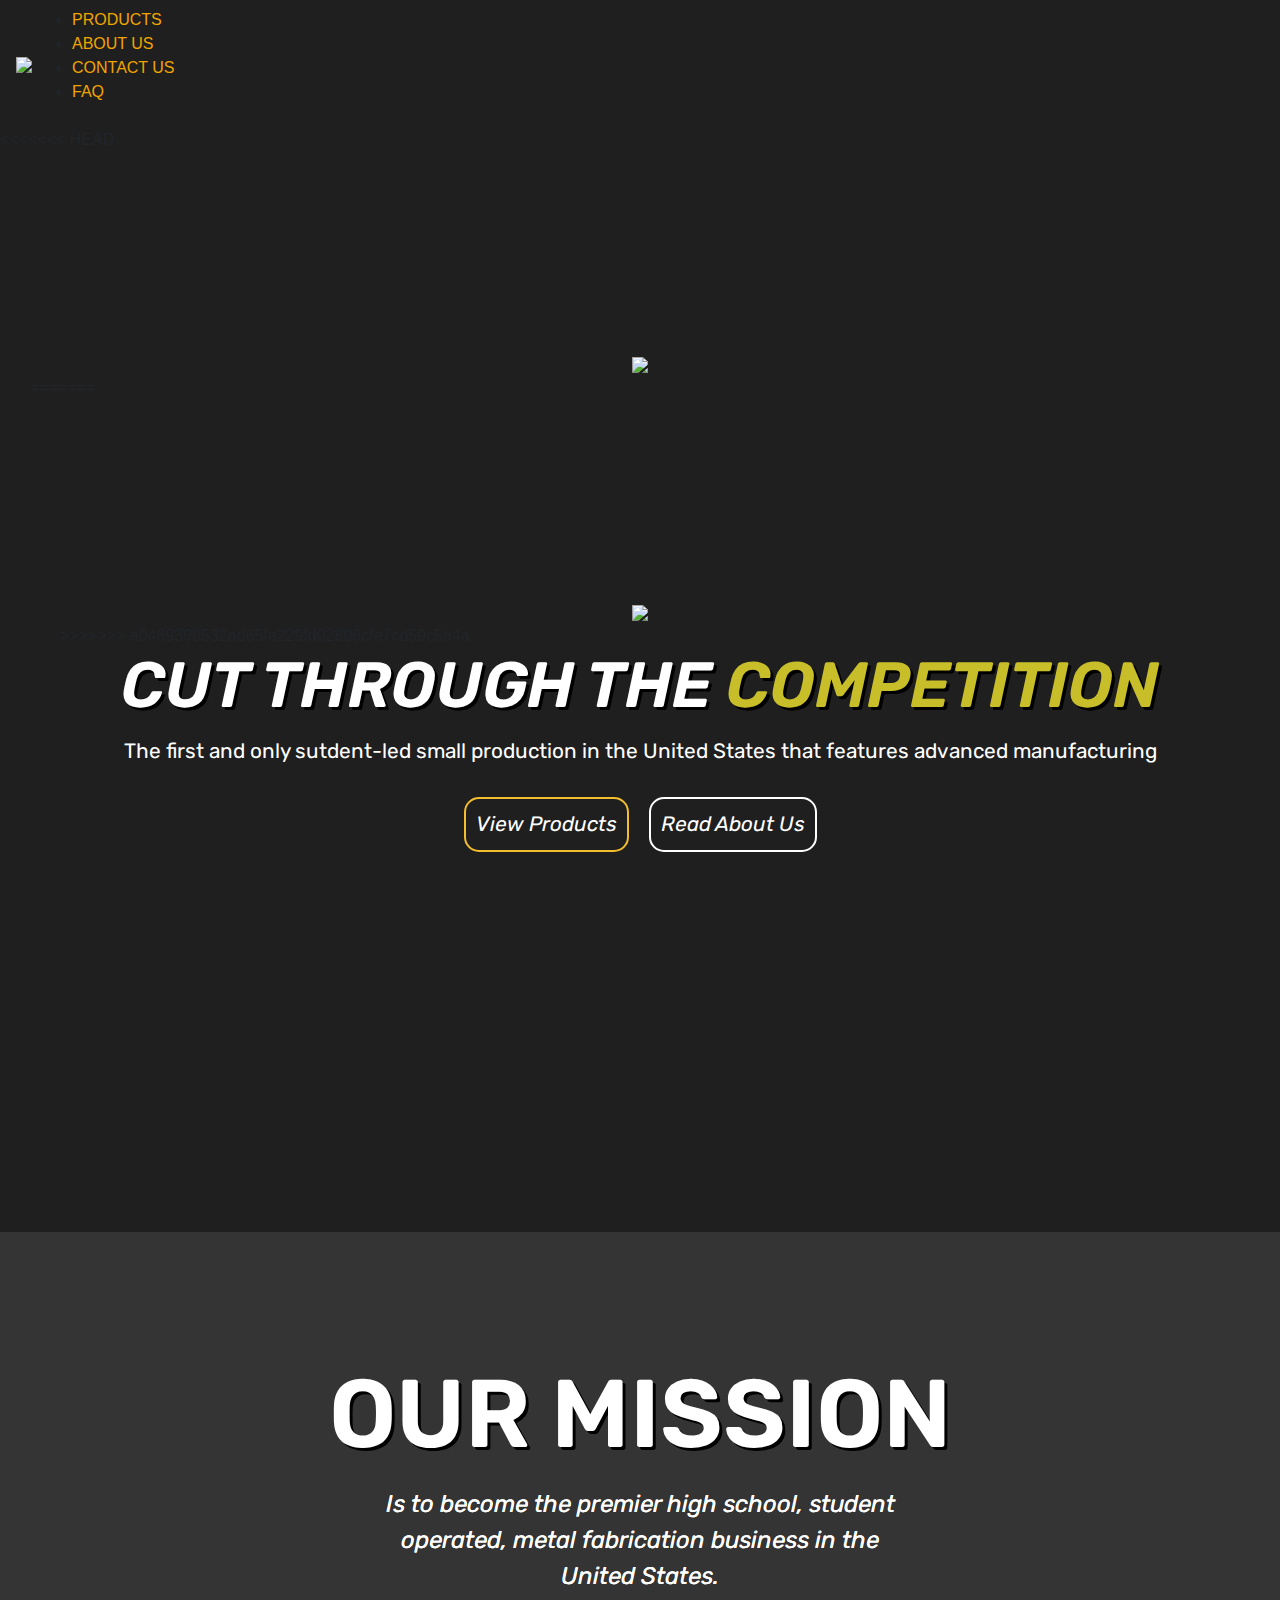
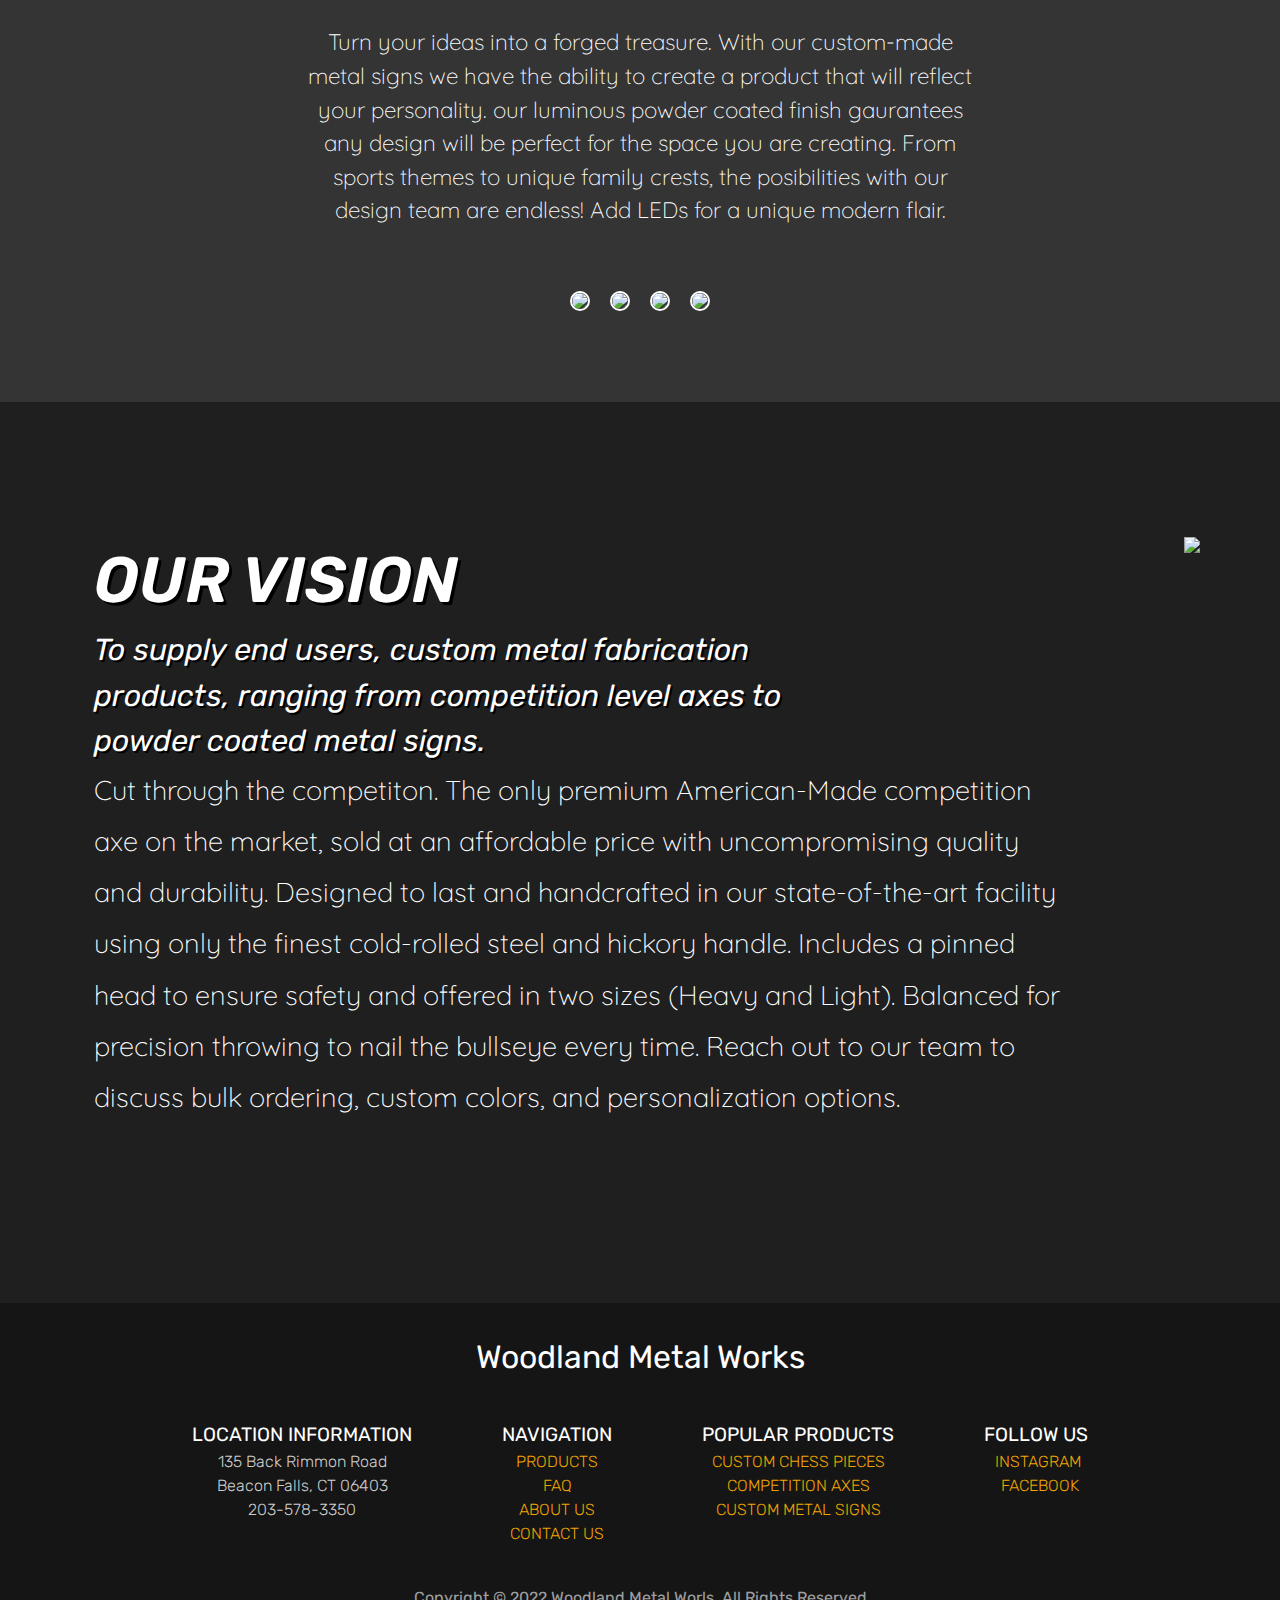
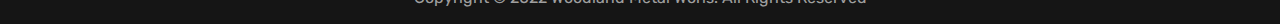
==== index.html @ 9b0fdd6d "test" ====
<!DOCTYPE html>
<html>
    
    <head>
    <meta charset="UTF-8">
    <meta name="viewport" content="width=device-width, initial-scale=1.0">
    <meta http-equiv="X-UA-Compatible" content="ie=edge">
    <title>Woodland Metal Works</title>
    
    <link href="//maxcdn.bootstrapcdn.com/bootstrap/4.1.1/css/bootstrap.min.css" rel="stylesheet" id="bootstrap-css">
    <script src="//maxcdn.bootstrapcdn.com/bootstrap/4.1.1/js/bootstrap.min.js"></script>
    <script src="//cdnjs.cloudflare.com/ajax/libs/jquery/3.2.1/jquery.min.js"></script>

    <script src="https://kit.fontawesome.com/5cb8bcd9f4.js" crossorigin="anonymous"></script>

    <link rel="stylesheet" href="style.css" type="text/css" />
    <link rel="stylesheet" href="nav.css" type="text/css" />

    <style>
<<<<<<< HEAD
.img1 {
    display: block;
    width: 700px;
}

=======
    
    .img-style2 {
        width: 600px;
    }
>>>>>>> a0489390532ad65fe229fd02806cfe7cd59c5a4a
@media (max-width: 800px) {

.pad-left {
    padding-left: 0;
    padding-bottom: 50px;
}

.footer-flex {
    display: flex; 
    flex-direction: column; 
    font-family: 'Rubik', sans-serif; 
    justify-content: center; 
    padding-bottom: 40px;
    text-align: center; 

}

.image-gallery {
    display: none;
}

.d1 {
    font-family: 'Quicksand', sans-serif; 
    font-size: 1.2rem; 
    color: white; 
    text-align: center; 
    font-weight: 300;
    width: 100%;
}

.d1-padding {
border-radius: 20px; 
color: white; 
padding: 0; 
width: 80%; 
margin-left: auto; 
margin-right: auto;
}

.title1 {
    font-size: 4rem;
}

.title2 {
    font-size: 1.5rem;
    padding: 0 0 20px 0;
}

.title1-2 {
    font-size: 4rem;
}

.d2-padding {
    display: flex; 
    flex-direction: column; 
    justify-content: center; 
    padding: 120px 0 120px 0;
}

.title1-2 {
padding: 0; 
font-size: 4rem;
font-weight: bold;
font-family: 'Rubik', sans-serif;
font-weight: 600;
text-shadow: 2.5px 2.5px 0 black;
text-align: center;
color: #FFF; 
}
.title2-2 {
text-align: center;
font-family: 'Rubik', sans-serif; 
text-shadow: 0px 0px 0px;
width: 100%;
padding: 0;
padding: 0 0 20px 0;
font-size: 2rem;
}
.desc1 {
padding: 0 20px 0 20px; 
line-height: 3.2rem; 
text-align: center; 
font-family: 'Quicksand', sans-serif; 
color: white; 
font-size: 1.7rem;
font-weight: 200;
display: block;
}

.desc1-2 {
font-family: 'Quicksand', sans-serif; 
font-size: 1.2rem; 
color: white; 
text-align: center; 
font-weight: 300;
width: 100%;
line-height: 2rem; 
padding: 0 0px 20px 0;
}

.img-style {
width: 350px;
display: block;
}

.h1 {
line-height: 55px;
 font-size: 3.2rem;
 color: white;
 font-family: 'Rubik', sans-serif;
 text-align: center;
  font-weight: 600;
  text-shadow: 3px 3px 0 #000;
}
}

@media (max-width: 800px) {
  .flex-row {
flex-direction: column;
padding: 0;
}

@media (max-width: 800px) {
     .flex-img {
         width: 500px;
     }
     
     .img-style {
    align-self: center;
    margin-left: auto;
    margin-right: auto;
}

.desc1 {
    padding: 0 20px 0 20px; 
    line-height: 3.2rem; 
    text-align: center; 
    font-family: 'Quicksand', sans-serif; 
    color: white; 
    font-size: 1.3rem;
    font-weight: 200;
    display: block;
    line-height: 35px;
}

    .img1 {
        width: 500px;
    }
 }
}
    </style>
    </head>

    <body>
       
        
        <!------------------------------------- SECTION #1 (HEADER)  ------------------------------------->  

            <!--
            <img src="images\testBackground2.png" style="width: 100%;">
            <div style="position: absolute; top: 50%; left: 50%; transform: translate(-50%, -50%); color: white; font-size: 4rem;"> 
                <img src="images\Main Logo(4).png" width="650"> 
            </div>
            <div style="position: absolute; transform: translate(50%, -770%); ;"> 
                <span style="font-size: 1.3rem; font-family: 'Quicksand', sans-serif; color: white; font-weight: bold; text-shadow: 2px 2px 0 #000;"> The first and only sutdent-led small production in the United States that features advanced manufacturing</span>
                </div>
            </div>
            -->
            
        <!---------------------------------------- NAVIGATION ---------------------------------------->
            <div style="background-image: url(images/fourImages.png);">
                <nav class="navbar" style="background-color: rgba(0, 0, 0, 0); justify-content: flex-start; align-items: center;">
                    <!-- Logo -->
                    <div class="logo"><a href="index.html"><img src="images/Main Logo(4).png" style="width: 270px;"></a></div>
                    <!-- Hamburger Toggle -->
                    <a href="#" class="toggle-button">
                        <span class="bar"></span>
                        <span class="bar"></span>
                        <span class="bar"></span>
                    </a>
                    <!-- Page Navigation Links -->
                    <div class="navbar-links">
                        <ul>
                            <li><a href="products.html">PRODUCTS</a></li>
                            <li><a href="aboutus.html">ABOUT US</a></li>
                            <li><a href="contactus.html">CONTACT US</a></li>
                            <li><a href="faq.html">FAQ</a></li>
                        </ul>
                    </div>
                </nav>
                <script type="text/javascript" src="javascript.js"></script>

<<<<<<< HEAD
                <div style="padding:200px 30px 180px 30px;">   
                    <center><img class="img1" src="images/Main Logo(4).png" style="margin-left: auto; margin-right: auto;"> </center>    
=======
                <div style="padding:200px 30px 200px 30px;">   
                    <center><img src="images/Main Logo(4).png" class="img-style2"> </center>    
>>>>>>> a0489390532ad65fe229fd02806cfe7cd59c5a4a
                    <div class="h1">
                            <i>CUT THROUGH THE  <span style="color: #C8BE2A;">COMPETITION</span> </i>
                            </div>
                            <div style="font-size: 1.3rem; color: white; font-family: 'Rubik', sans-serif; font-weight: 400; text-align: center; padding-top: 5px;">
                                The first and only sutdent-led small production in the United States that features advanced manufacturing

                                <div style="display: flex; flex-direction: row; justify-content: center; padding-top: 30px;">
                                    <div style="padding-right: 20px;">
                                        <a class="zoom" href="products.html">
                                        <button class="button zoom bright" style="border-color: rgba(242, 189, 47)">
                                            <i>View Products</i>
                                        </button>
                                    </a> 
                                    </div>
                                    <div><a class="zoom " href="aboutus.html">
                                        <button class="button zoom bright">
                                            <i>Read About Us</i>
                                        </button>
                                    </a>
                                    </div>
                                </div>
                            </div>
                    </div>
            </div>
        
    
    <!---------------------------------------- SECTION #2 ---------------------------------------->
    <div class="section" style="background-color: #343434; background-image: url('images/tools pattern.png'); padding-top: 80px; padding-bottom: 80px;">
        <div class="flex-row">
            <div class="d1-padding">
                    <div class="title1" style="padding: 0;"> OUR MISSION</div> 
                    <div class="title2" style="font-family: 'Rubik', sans-serif; text-shadow: 0px 0px 0px;">
                        <i> Is to become the premier high school, student operated, metal fabrication business in the United States.</i>
                    </div>
                    <div class="d1">
                    Turn your ideas into a forged treasure. With our custom-made metal signs we have the ability to create a product that will
                    reflect your personality. our luminous powder coated finish gaurantees any design will be perfect for the space you are
                    creating. From sports themes to unique family crests, the posibilities with our design team are endless! Add LEDs for a unique modern flair.
                    </div>
                </div>
            </div>

            <div class="image-gallery">
                <div style="padding: 10px;"><img src="images/homePage-bowling.png" class="image-gallery-style"></div>
                <div style="padding: 10px;"><img src="images/homePage-halfAxe.png" class="image-gallery-style"></div>
                <div style="padding: 10px;"><img src="images/homePage-bigChess.png" class="image-gallery-style"></div>
                <div style="padding: 10px;"><img src="images/homePage-smallChess.png" class="image-gallery-style"></div>
            </div>

    </div>
    <!---------------------------------------- SECTION #3 ---------------------------------------->
    <div class="section" style="background-color: #1F1F1F; background-image: url('images/welding pattern.png'); display: block;">
        <div class="d2-padding"> 
        
        <section>
            <div class="title1-2"> <i>OUR VISION</i></div>
            <div class="title2-2">
                <i> To supply end users, custom metal fabrication products, ranging from
                    competition level axes to powder coated metal signs.</i>
            </div>
            <div class="desc1-2" style="">
                Cut through the competiton. The only premium American-Made competition axe on the market, sold at an affordable price with uncompromising quality and durability.
                Designed to last and handcrafted in our state-of-the-art facility using only the finest cold-rolled steel and hickory handle.
                Includes a pinned head to ensure safety and offered in two sizes (Heavy and Light). Balanced for precision throwing to nail the bullseye every time.
                Reach out to our team to discuss bulk ordering, custom colors, and personalization options.
            </div>
        </section>
                <section style="padding-right: 50px;"><img  width="400" src="images/Welding 2.jpg" class="img-style"> </section>
            </div>
        </div>
    
 <!-------------------------------------------------------- FOOTER -------------------------------------------------------->
<footer style="background-color: rgba(11, 11, 11, 0.5); padding: 30px 30px 14px 30px; width: 100%; font-family: 'Rubik', sans-serif; color: white; font-size: 1.4rem;">
    
    <div class="footer-title"> Woodland Metal Works</div>

    <div class="footer-flex">
       <!-- SECTION -->
       <div class="pad-left">
        <div style="font-size: 1.2rem; color: rgba(255, 255, 255, 1); font-weight: 400;">
            LOCATION INFORMATION
        </div>
        <div style="font-size: 1rem; color: rgba(255, 255, 255, .8); font-weight: 200; text-align: center;">
            <div>135 Back Rimmon Road</a></div>
            <div>Beacon Falls, CT 06403</a></div> 
            <div>203-578-3350</a></div>
        </div>
    </div>
       
        <!-- SECTION -->
            <div class="pad-left">
                <div style="font-size: 1.2rem; color: rgba(255, 255, 255, 1); font-weight: 400;">
                    NAVIGATION
                </div>
                <div style="font-size: 1rem; color: rgba(255, 255, 255, .8); font-weight: 200; text-align: center;">
                    <div><a href="products.html">PRODUCTS</a></div>
                    <div><a href="faq.html">FAQ</a></div> 
                    <div><a href="aboutus.html">ABOUT US</a></div>
                    <div><a href="contactus.html">CONTACT US</a></div>
                </div>
            </div>

            <!-- SECTION -->
            <div class="pad-left">
                <div style="font-size: 1.2rem; color: rgba(255, 255, 255, 1); font-weight: 400;">
                    POPULAR PRODUCTS
                </div>
                <div style="font-size: 1rem; color: rgba(255, 255, 255, .8); font-weight: 200; text-align: center;">
                    <div><a href="products.html#container-chess">CUSTOM CHESS PIECES</a></div>
                    <div><a href="products.html#container-axe">COMPETITION AXES</a></div> 
                    <div><a href="products.html#container-metalSign">CUSTOM METAL SIGNS</a></div>
                </div>
            </div>

            <!-- SECTION -->
            <div style="padding-left: 90px; padding-right: 90px;">
                <div style="font-size: 1.2rem; color: rgba(255, 255, 255, 1); font-weight: 400;">
                    FOLLOW US
                </div>
                <div style="font-size: 1rem; color: rgba(255, 255, 255, .8); font-weight: 200; text-align: center;">
                    <div><a href="https://www.instagram.com/woodland_metalworks/?hl=en"><i class="fa-brands fa-instagram" style="color: white; padding-right: 4px;"></i> INSTAGRAM</a></div>
                    <div><a href="https://www.facebook.com/profile.php?id=100078803509412"> <i class="fa-brands fa-facebook" style="color: white; padding-right: 7px;"></i>FACEBOOK</a></div> 
                </div>
            </div>
    </div>
    
    <div style="text-align: center; color: rgba(255, 255, 255, 0.6); font-size: 1rem;"> Copyright © 2022 Woodland Metal Worls. All Rights Reserved </div>
</footer>
    </body>
    
</html>
---- style.css ----
/*
Color Palette: 
background color: #F4F4F4
font color: #000000
secondary color: #F0A500
tertiary color: #CF7500
*/

@import url('https://fonts.googleapis.com/css2?family=Quicksand:wght@300;500;700&family=Rubik:wght@300;400;600&display=swap');
/*
'Rubik', sans-serif;
font-weight: 200;
font-weight: 400;
font-weight: 600;
*/

@import url('https://fonts.googleapis.com/css2?family=Quicksand:wght@300;500;700&family=Rubik:wght@300;400;600&display=swap');
/*
'Quicksand', sans-serif;
font-weight: 300;
font-weight: 500;
font-weight: 700;
*/


@font-face {
    font-family: Delmon;
    src: url(Delmon Delicate.ttf);
}

.h1 {
    line-height: 75px; 
    font-size: 4rem; 
    color: white; 
    font-family: 'Rubik', sans-serif;
    text-align: center; 
    font-weight: 600; 
    text-shadow: 3px 3px 0 #000;
}
.image-gallery {
    display: flex; 
    flex-direction: row; 
    justify-content: center; 
    padding-top: 20px;
}

.image-gallery-style {
    width: 300px; 
    border: 2.5px solid #fff; 
    border-radius: 10px;
}

.d1 {
    font-family: 'Quicksand', sans-serif; font-size: 1.4rem; color: white; text-align: center; font-weight: 300;
}

.d1-padding {
    border-radius: 20px; 
    color: white; 
    padding: 30px 90px; 
    width: 80%; 
    margin-left: auto; 
    margin-right: auto;
}

.d2-padding {
        display: flex; flex-direction: row; justify-content: center; padding: 120px 0 120px 0;
    }

    .title2-2 {
        text-align: left; width: 80%;
        color: white; 
        font-family: 'Rubik', sans-serif;
        font-size: 1.5rem; 
        font-weight: normal; 
        display: block;
        padding: 0 4rem 2rem 4rem; 
        text-shadow: 2px 2px 0 #000;
    }

    .footer-title {
        font-size: 3rem; 
        color: white; 
        font-size: 2rem; 
        text-align: center; 
        padding-bottom: 40px;
    }

    .footer-flex {
        display: flex; 
        flex-direction: row; 
        font-family: 'Rubik', sans-serif; 
        justify-content: center; 
        padding-bottom: 40px;
    }

    .pad-left {
        padding-left: 90px;
    }


.section {
    padding: 10px 30px 60px 30px; 
    background-color: #2F2F2F;
}

.title1 {
    padding-bottom: 20px;
    padding-top: 40px; 
    font-size: 6rem;
    font-weight: bold;
    font-family: 'Rubik', sans-serif;
    font-weight: 600;
    text-shadow: 2.5px 2.5px 0 black;
    text-align: center; 
    color: #FFF; 
}

.title1-2 {
    padding: 0 4rem 0rem 4rem; 
    font-size: 4rem;
    font-weight: bold;
    font-family: 'Rubik', sans-serif;
    font-weight: 600;
    text-shadow: 2.5px 2.5px 0 black;
    text-align: left;
    color: #FFF; 
}

.title2-2 {
    text-align: left; 
    color: white; 
    font-family: 'Rubik', sans-serif;
    font-size: 1.9rem; 
    font-weight: normal; 
    display: block;
    padding: 0 4rem 0rem 4rem; 
    text-shadow: 2px 2px 0 #000;
}

.title2 {
    text-align: center; 
    color: white; 
    font-family: 'Rubik', sans-serif;
    font-size: 1.5rem; 
    font-weight: normal; 
    display: block;
    padding: 0 4rem 2rem 4rem; 
    text-shadow: 2px 2px 0 #000;
}
.desc1 {
    padding: 0 20px 0 20px; 
    line-height: 3.2rem; 
    text-align: center; 
    font-family: 'Quicksand', sans-serif; 
    color: white; 
    font-size: 1.7rem;
    font-weight: 200;
    display: block;
}

.desc1-2 {
    padding-left: 4rem;
    line-height: 3.2rem; 
    text-align: left; 
    font-family: 'Quicksand', sans-serif; 
    color: white; 
    font-size: 1.7rem;
    font-weight: 200;
    display: block;
    width: 90%;
}

.button-seeAll {
    font-size: 1.5rem; 
    border: 1px solid white;
    background: none; 
    border-radius: 5px; 
    color: white; 
    padding: 2px 50px 2px 50px;
    transition: color .2s;
}

.button-seeAll:hover {
    color: #f0a500;
    cursor: pointer;
}
.button-seeProducts {
    border-radius: 3px;
    color: white;
    font-size: 2rem;
    font-size: 1.5rem; 
    border: 1px solid white;
    background: 0; 
    border-radius: 3em; 
    color: white; 
    padding: 12px 75px;
    border: 3px solid rgba(255, 255, 255);
    cursor: pointer;
    transition: color .3s, border-color .3s;
    font-family: 'Rubik', sans-serif;
}

.link-hover:hover {
    color: #ECBE58;
    border-color: #ECBE58;
}

.flex-row {
    display: flex; 
    flex-wrap: wrap;
    padding: 0 80px 0 80px;
    
}

.img-style {
    align-self: center;
}

.button {
    background-color: rgba(0, 0, 0, 0);
    padding: 10px;
    border: 2px solid white;
    border-radius: 15px;
    color: white;
}




}
.flex-col {
    display: flex;
    flex-direction: column;
    justify-content: center;
    align-items: center;
    margin: 1rem 1rem;
}


html {
    box-sizing: border-box;
}
body {
    margin: 0;
    padding: 0;
    background-color: #1F1F1F;
}

a {
    transition: color .5s;
    color: #f0a500;
}

a:hover {
    color: #f7dda1;
}

.contactDetails{
    color: white;
}

.aboutUs {
    color: white;
}

.questionTitle{
    text-align: center;
    margin: 0.6rem;
}

.questions{
    margin: 0.6rem;
    color: grey;
}

.images2 {
    height: 30%;
    width: 30%;
}

.center {
    margin-left: auto;
    margin-right: auto;
}

.marketing {
    
}

.bright {
    transition:  filter .2s;
}

.bright:hover {
    filter: brightness(170%);
}

.zoom {
    transition: transform .2s;
}

.zoom:hover {
    transform: scale(1.02);
}

.zoom-bright:hover {
    transform: scale(1.04);
    filter: brightness(90%);
}
.zoom-bright {
    transition: transform .2s, filter .2s; /* Animation */
}

.dim:hover {
    filter: brightness(70%);
}
.dim {
    transition: filter .3s;
}

.link-color {
    color: rgba(240, 165, 0, 0.9);
}
.img-style2 {
    width: 120px;
}
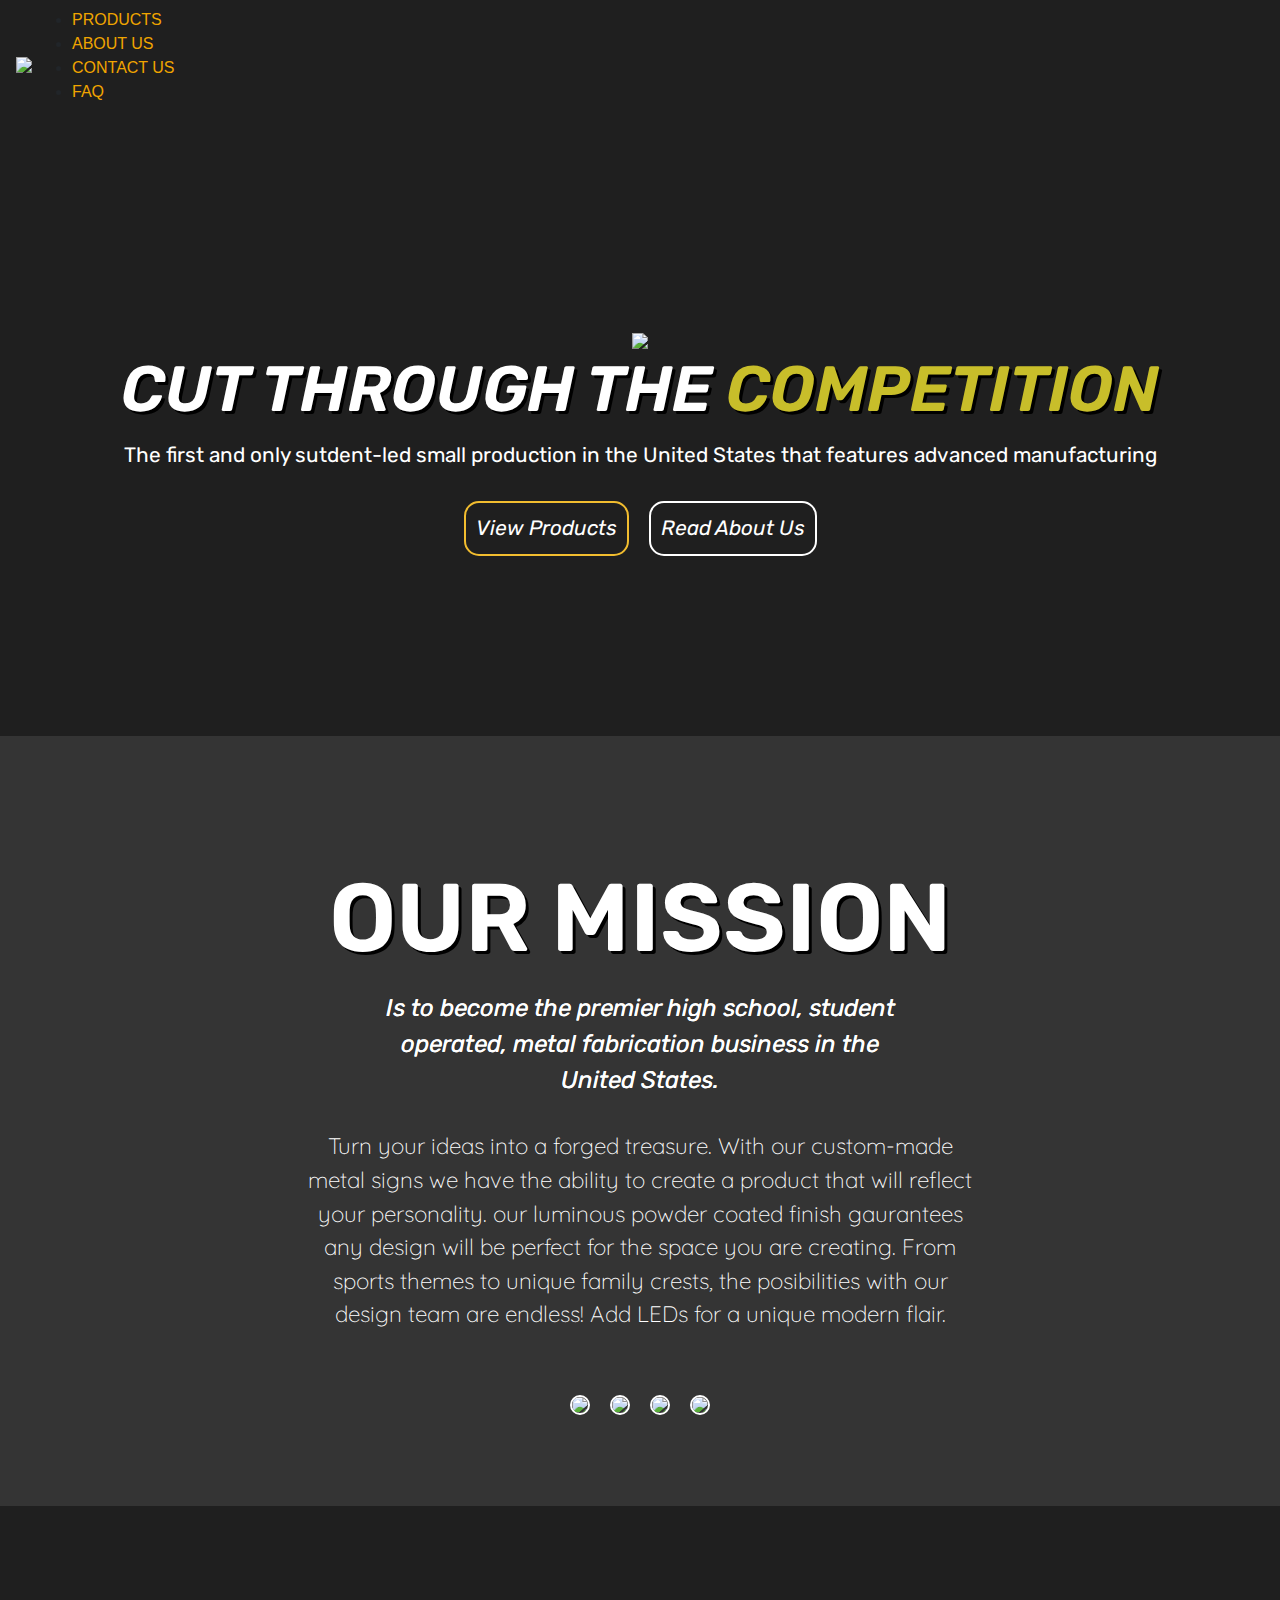
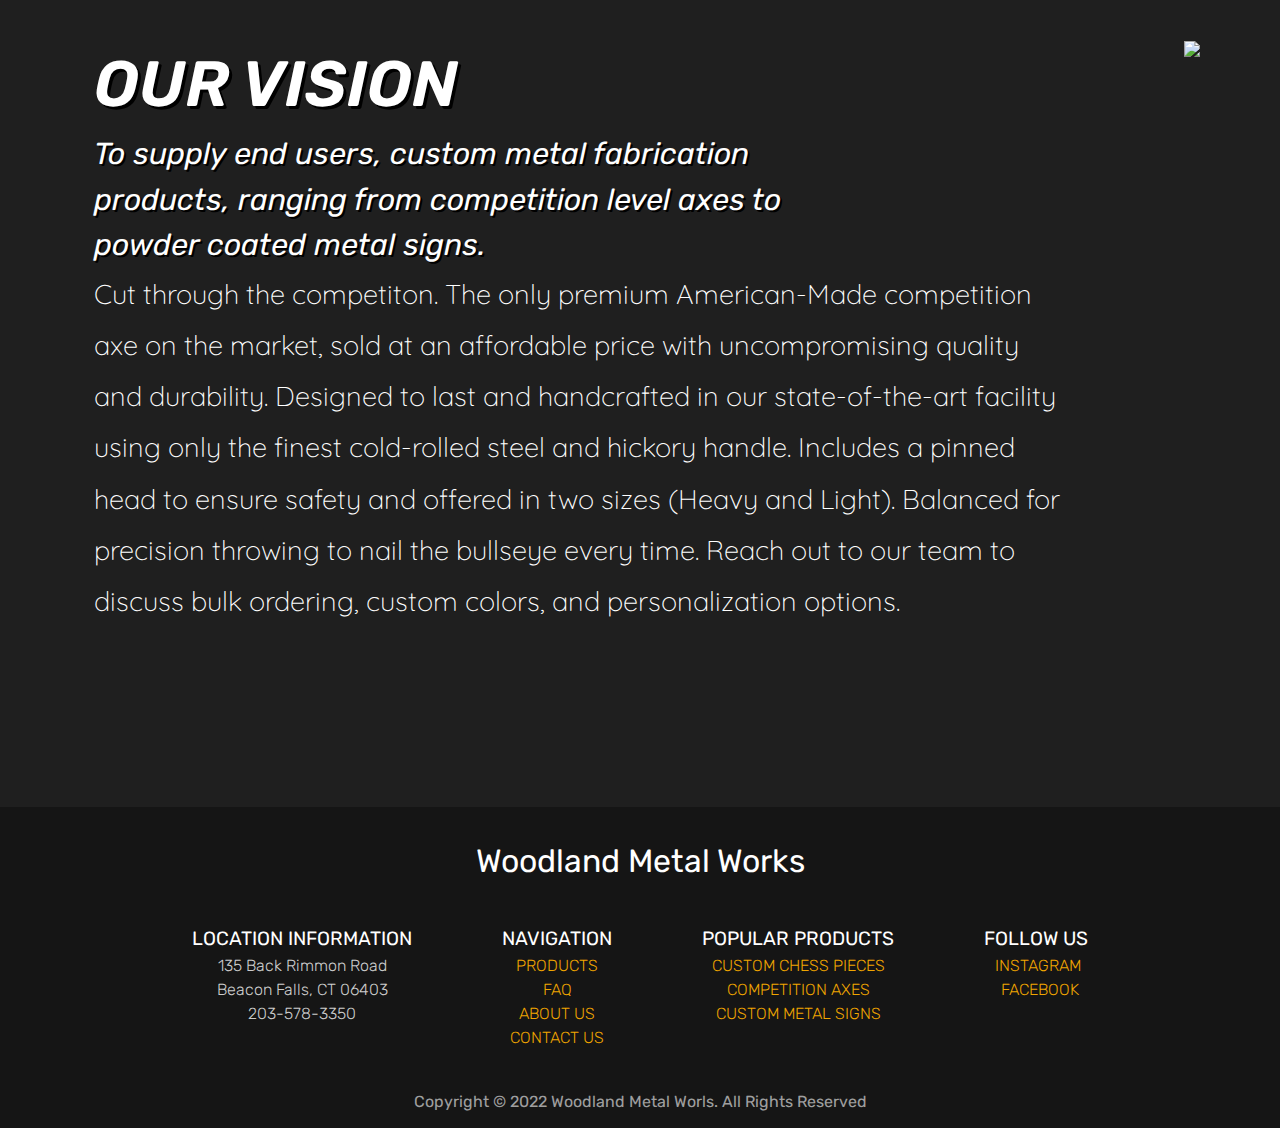
==== commit aea3f56e: "working on about us" ====
--- a/index.html
+++ b/index.html
@@ -17,18 +17,10 @@
     <link rel="stylesheet" href="nav.css" type="text/css" />
 
     <style>
-<<<<<<< HEAD
-.img1 {
-    display: block;
-    width: 700px;
-}
-
-=======
     
     .img-style2 {
         width: 600px;
     }
->>>>>>> a0489390532ad65fe229fd02806cfe7cd59c5a4a
 @media (max-width: 800px) {
 
 .pad-left {
@@ -221,13 +213,8 @@
                 </nav>
                 <script type="text/javascript" src="javascript.js"></script>
 
-<<<<<<< HEAD
                 <div style="padding:200px 30px 180px 30px;">   
                     <center><img class="img1" src="images/Main Logo(4).png" style="margin-left: auto; margin-right: auto;"> </center>    
-=======
-                <div style="padding:200px 30px 200px 30px;">   
-                    <center><img src="images/Main Logo(4).png" class="img-style2"> </center>    
->>>>>>> a0489390532ad65fe229fd02806cfe7cd59c5a4a
                     <div class="h1">
                             <i>CUT THROUGH THE  <span style="color: #C8BE2A;">COMPETITION</span> </i>
                             </div>
--- a/style.css
+++ b/style.css
@@ -226,9 +226,6 @@
 }
 
 
-
-
-}
 .flex-col {
     display: flex;
     flex-direction: column;
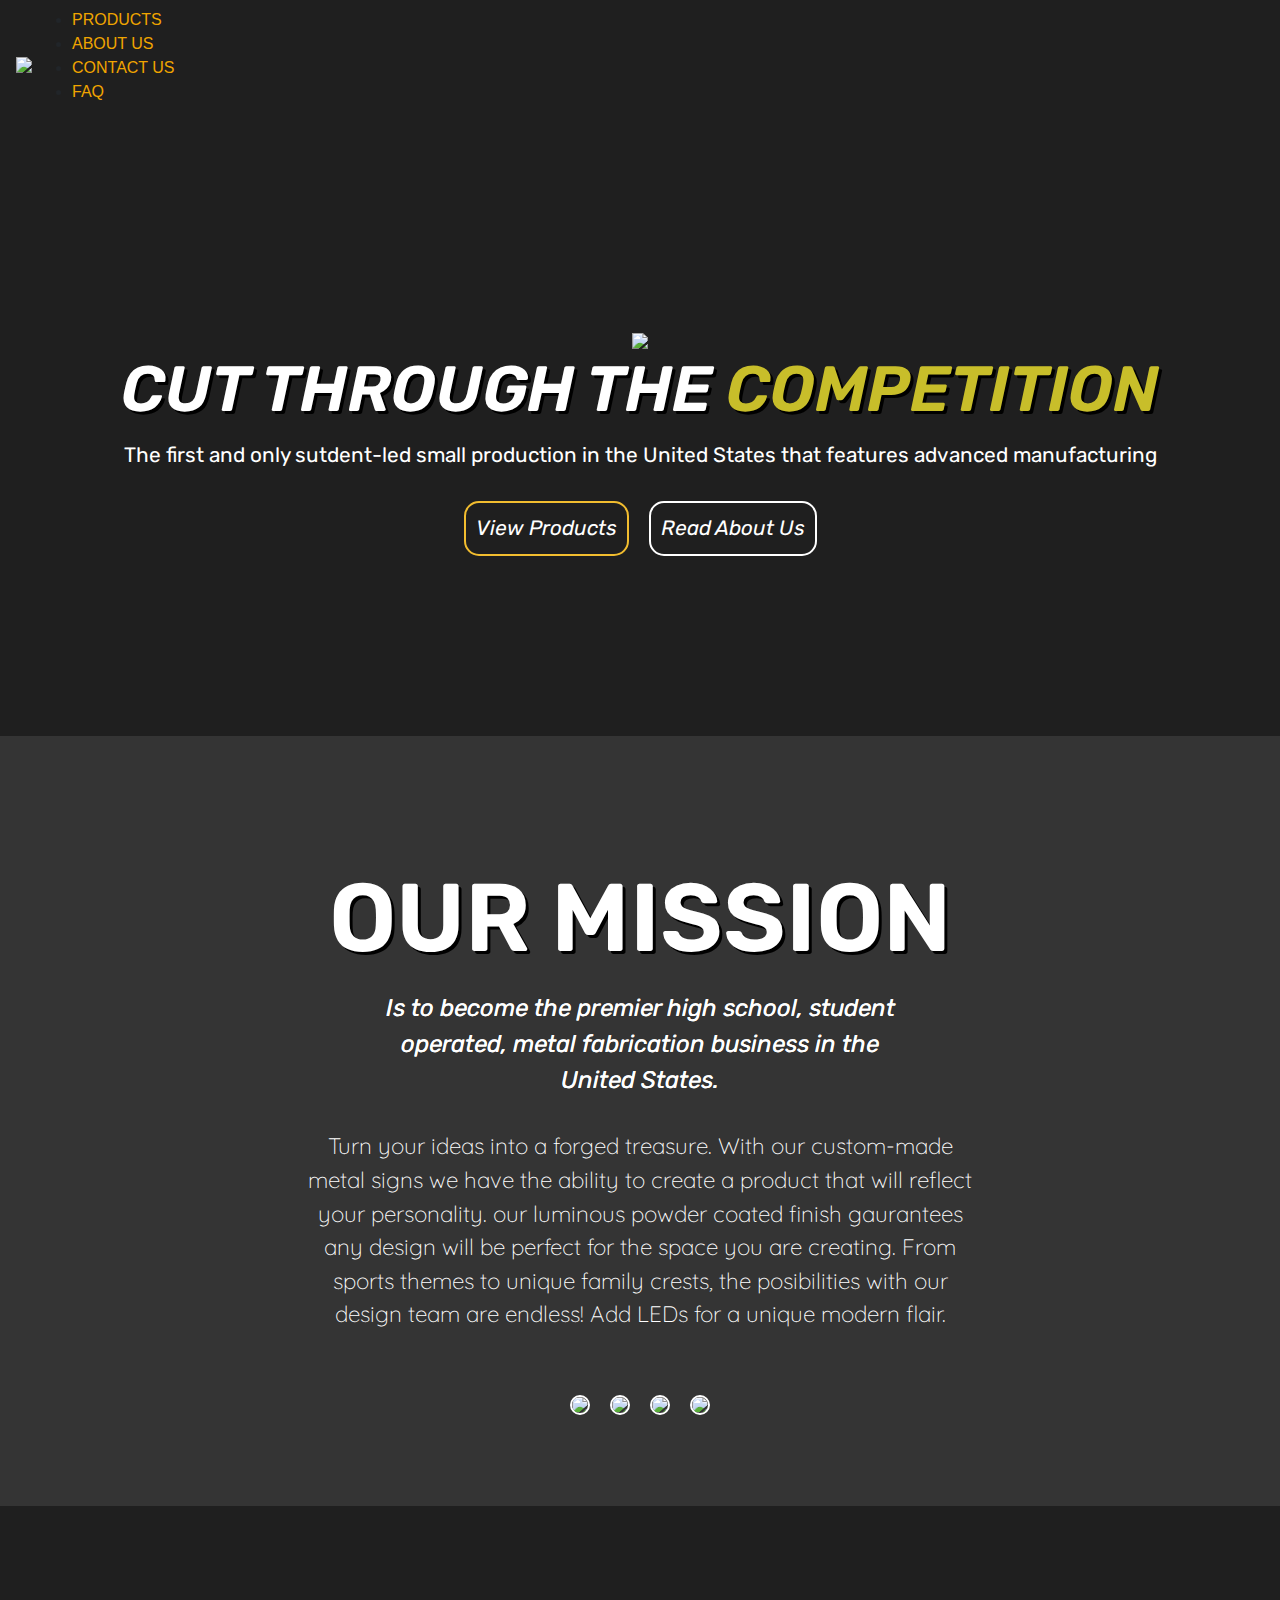
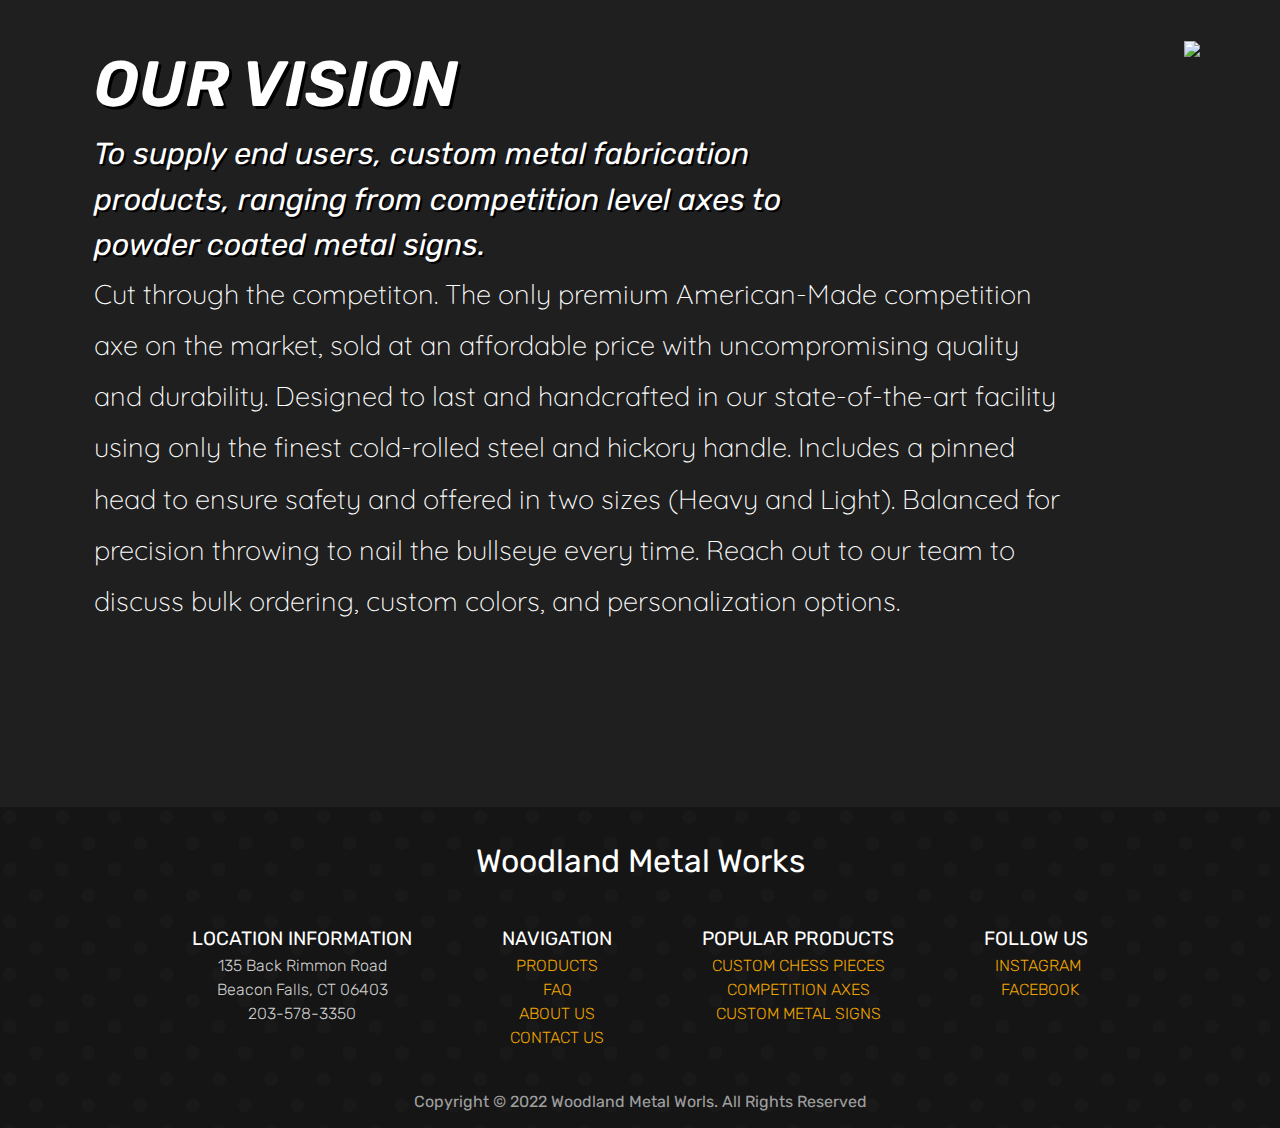
==== commit 619da000: "Edit" ====
--- a/index.html
+++ b/index.html
@@ -22,21 +22,6 @@
         width: 600px;
     }
 @media (max-width: 800px) {
-
-.pad-left {
-    padding-left: 0;
-    padding-bottom: 50px;
-}
-
-.footer-flex {
-    display: flex; 
-    flex-direction: column; 
-    font-family: 'Rubik', sans-serif; 
-    justify-content: center; 
-    padding-bottom: 40px;
-    text-align: center; 
-
-}
 
 .image-gallery {
     display: none;
@@ -287,7 +272,7 @@
         </div>
     
  <!-------------------------------------------------------- FOOTER -------------------------------------------------------->
-<footer style="background-color: rgba(11, 11, 11, 0.5); padding: 30px 30px 14px 30px; width: 100%; font-family: 'Rubik', sans-serif; color: white; font-size: 1.4rem;">
+<footer style="background-color: rgba(11, 11, 11, 0.5); background-image: url(images/dots.png); padding: 30px 30px 14px 30px; width: 100%; font-family: 'Rubik', sans-serif; color: white; font-size: 1.4rem;">
     
     <div class="footer-title"> Woodland Metal Works</div>
 
--- a/style.css
+++ b/style.css
@@ -321,4 +321,22 @@
 }
 .img-style2 {
     width: 120px;
-}+}
+
+@media (max-width: 800px) {
+
+    .pad-left {
+        padding-left: 0;
+        padding-bottom: 50px;
+    }
+    
+    .footer-flex {
+        display: flex; 
+        flex-direction: column; 
+        font-family: 'Rubik', sans-serif; 
+        justify-content: center; 
+        padding-bottom: 40px;
+        text-align: center; 
+    
+    }
+    }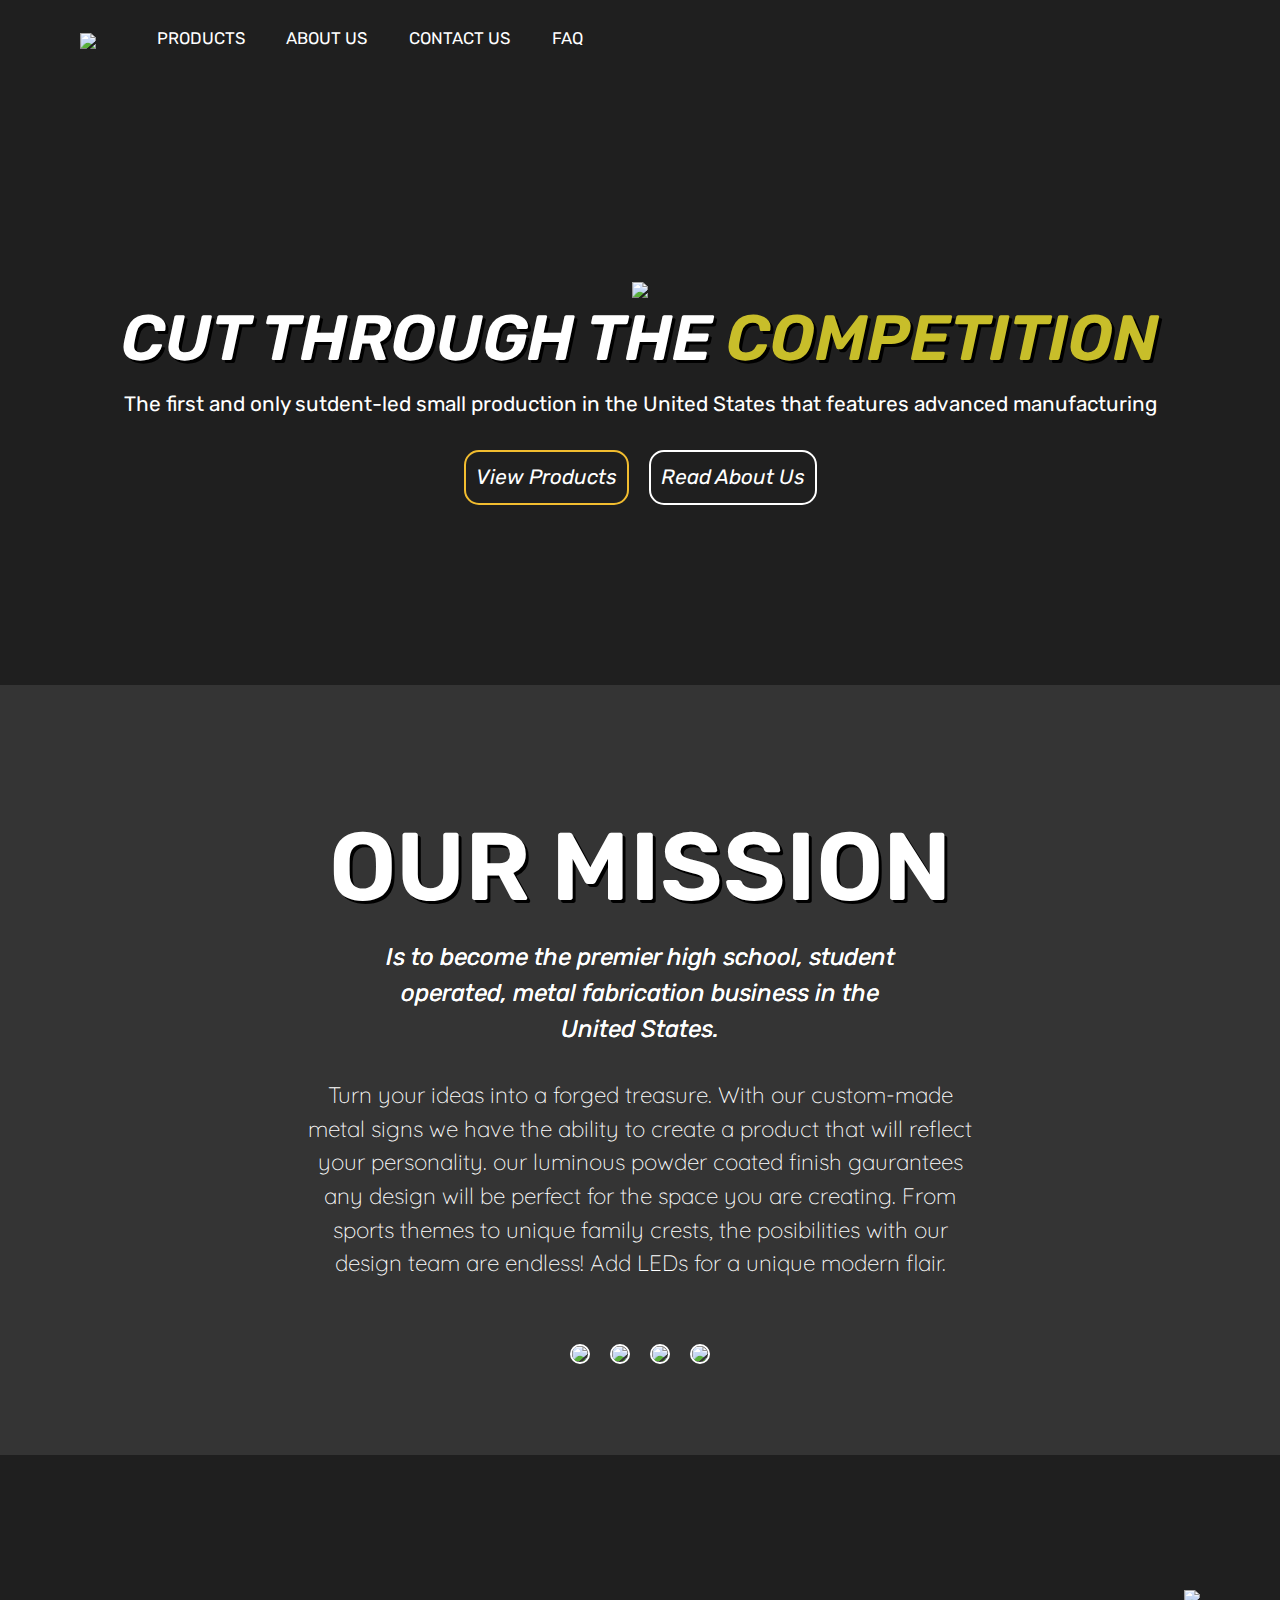
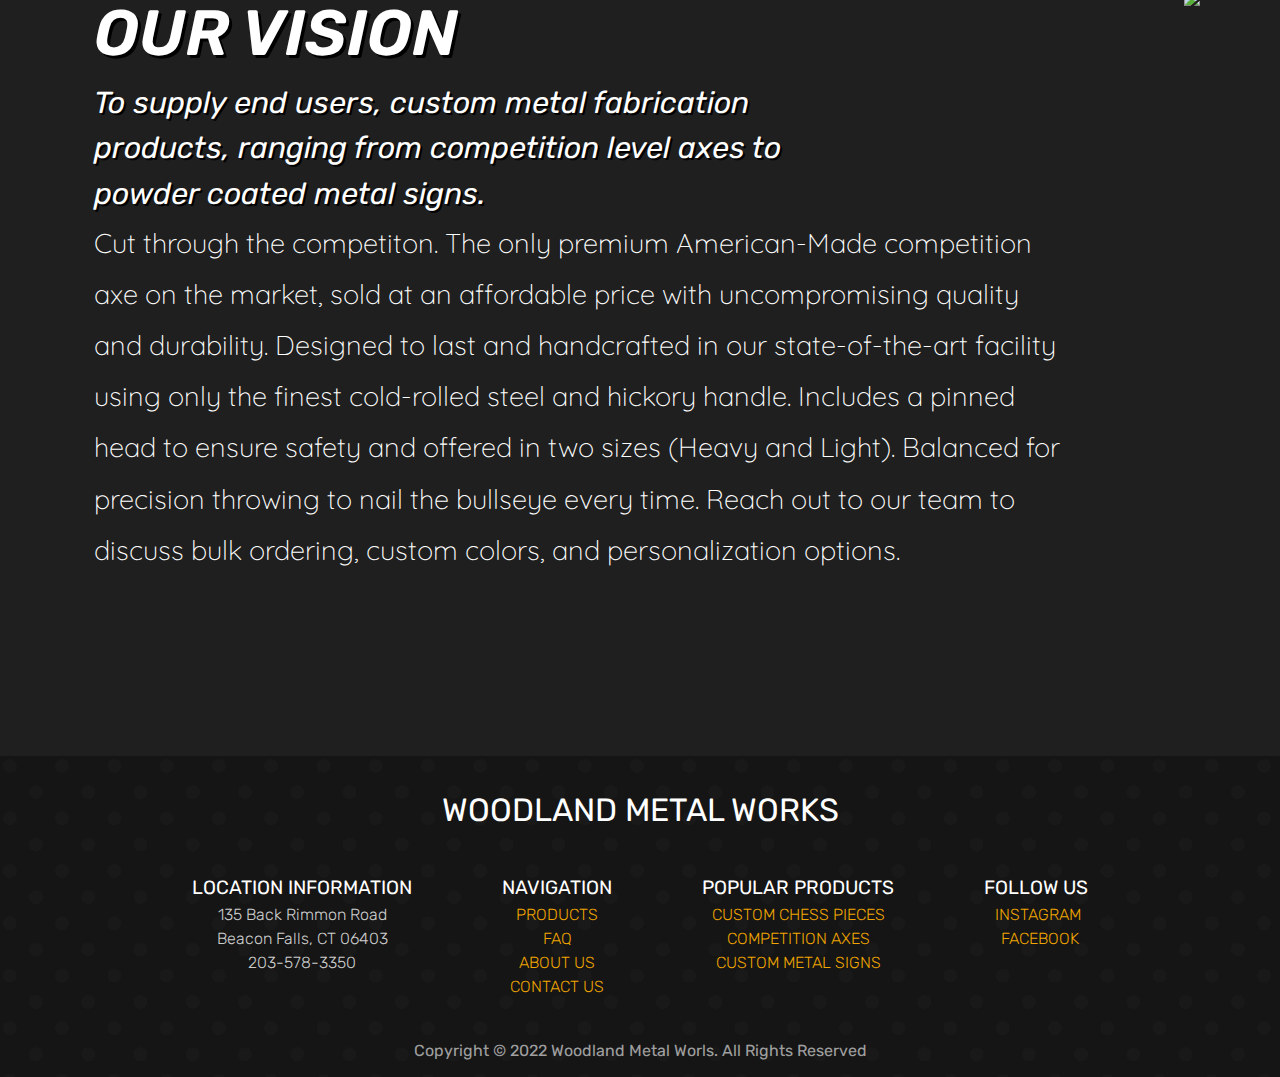
==== commit 83710711: "Updating responsiveness for index and products" ====
--- a/index.html
+++ b/index.html
@@ -152,7 +152,7 @@
 }
 
     .img1 {
-        width: 500px;
+        width: 390px;
     }
  }
 }
@@ -160,21 +160,6 @@
     </head>
 
     <body>
-       
-        
-        <!------------------------------------- SECTION #1 (HEADER)  ------------------------------------->  
-
-            <!--
-            <img src="images\testBackground2.png" style="width: 100%;">
-            <div style="position: absolute; top: 50%; left: 50%; transform: translate(-50%, -50%); color: white; font-size: 4rem;"> 
-                <img src="images\Main Logo(4).png" width="650"> 
-            </div>
-            <div style="position: absolute; transform: translate(50%, -770%); ;"> 
-                <span style="font-size: 1.3rem; font-family: 'Quicksand', sans-serif; color: white; font-weight: bold; text-shadow: 2px 2px 0 #000;"> The first and only sutdent-led small production in the United States that features advanced manufacturing</span>
-                </div>
-            </div>
-            -->
-            
         <!---------------------------------------- NAVIGATION ---------------------------------------->
             <div style="background-image: url(images/fourImages.png);">
                 <nav class="navbar" style="background-color: rgba(0, 0, 0, 0); justify-content: flex-start; align-items: center;">
--- a/style.css
+++ b/style.css
@@ -84,6 +84,7 @@
         font-size: 2rem; 
         text-align: center; 
         padding-bottom: 40px;
+        text-transform: uppercase;
     }
 
     .footer-flex {
@@ -339,4 +340,8 @@
         text-align: center; 
     
     }
+    
+    .img-style2 {
+    max-width: 90%;
+}
     }--- a/nav.css
+++ b/nav.css
@@ -0,0 +1,85 @@
+.navbar {
+    display: flex;
+    justify-content: space-between;
+    align-items: center;
+    padding: 0 2.5rem;
+    background-color: rgba(240, 165, 0, .7);
+}
+
+.logo {
+    font-size: 2.2rem;
+    margin: 0.75rem 2.5rem;
+}
+
+.navbar-links ul {
+    margin: 0;
+    padding: 0;
+    display: flex;
+    font-family: 'Rubik', sans-serif;
+    font-weight: 400;
+}
+
+.navbar-links li {
+    list-style: none;
+    padding: 1rem;
+    font-size: 1.05rem;
+}
+
+.navbar-links li a {
+    text-decoration: none;
+    color: #FFF;
+    padding: 0.5rem .3rem;
+    display: block;
+    transition: filter .3s, transform .3s;
+}
+
+.navbar-links li a:hover {
+    transform: scale(1.09);
+}
+
+.toggle-button {
+    position: absolute;
+    top: 1.5rem;
+    right: 1.5rem;
+    display: none;
+    flex-direction: column;
+    justify-content: space-between;
+    width: 30px;
+    height: 20px;
+}
+
+.toggle-button .bar {
+    height: 3px;
+    width: 100%;
+    background-color: #FFF;
+    border-radius: 10px;
+}
+
+@media (max-width: 800px) {
+    .toggle-button {
+        display: flex;
+    }
+    
+    .navbar-links {
+        display: none;
+        width: 100%;
+    }
+    
+    .navbar {
+        flex-direction: column;
+        align-items: flex-start;
+    }
+    
+    .navbar-links ul {
+        width: 100%;
+        flex-direction: column;
+    }
+    
+    .navbar-links li {
+        text-align: center;
+    }
+    
+    .navbar-links.active {
+        display: flex;
+    }
+}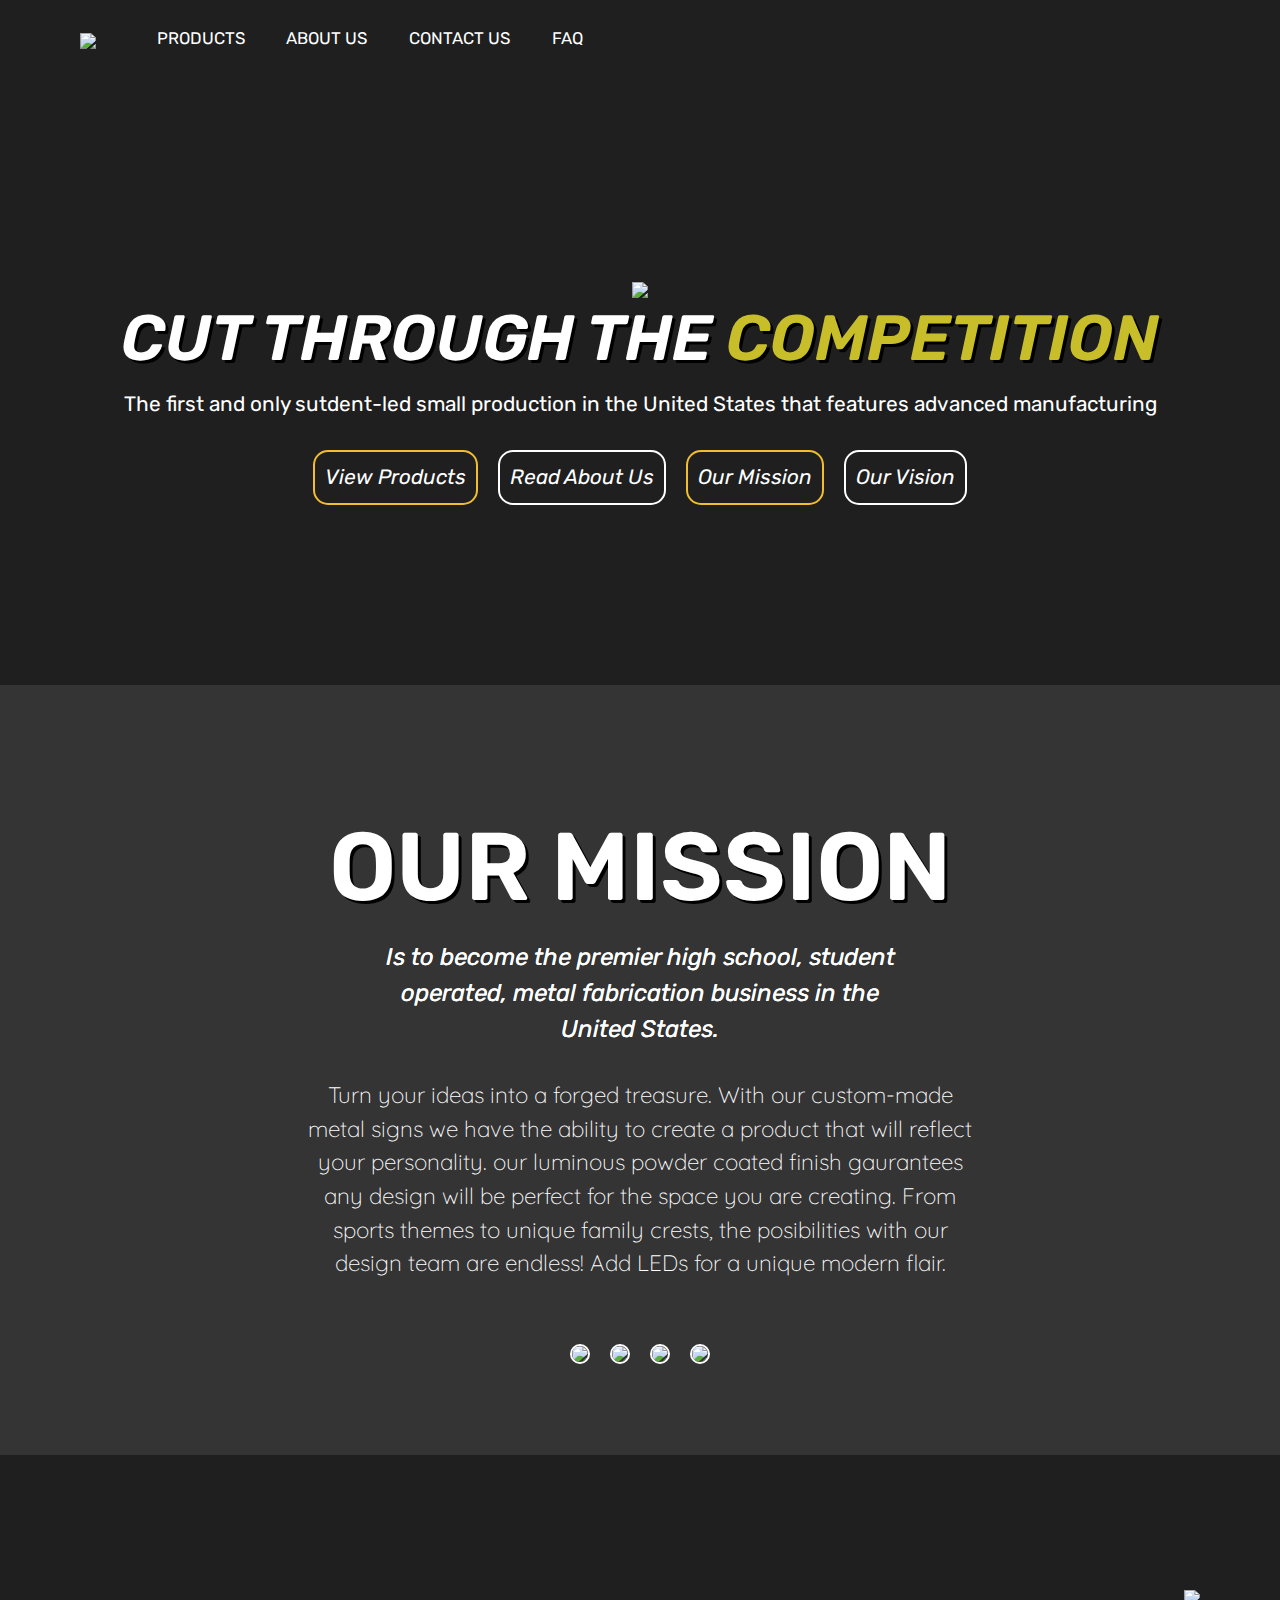
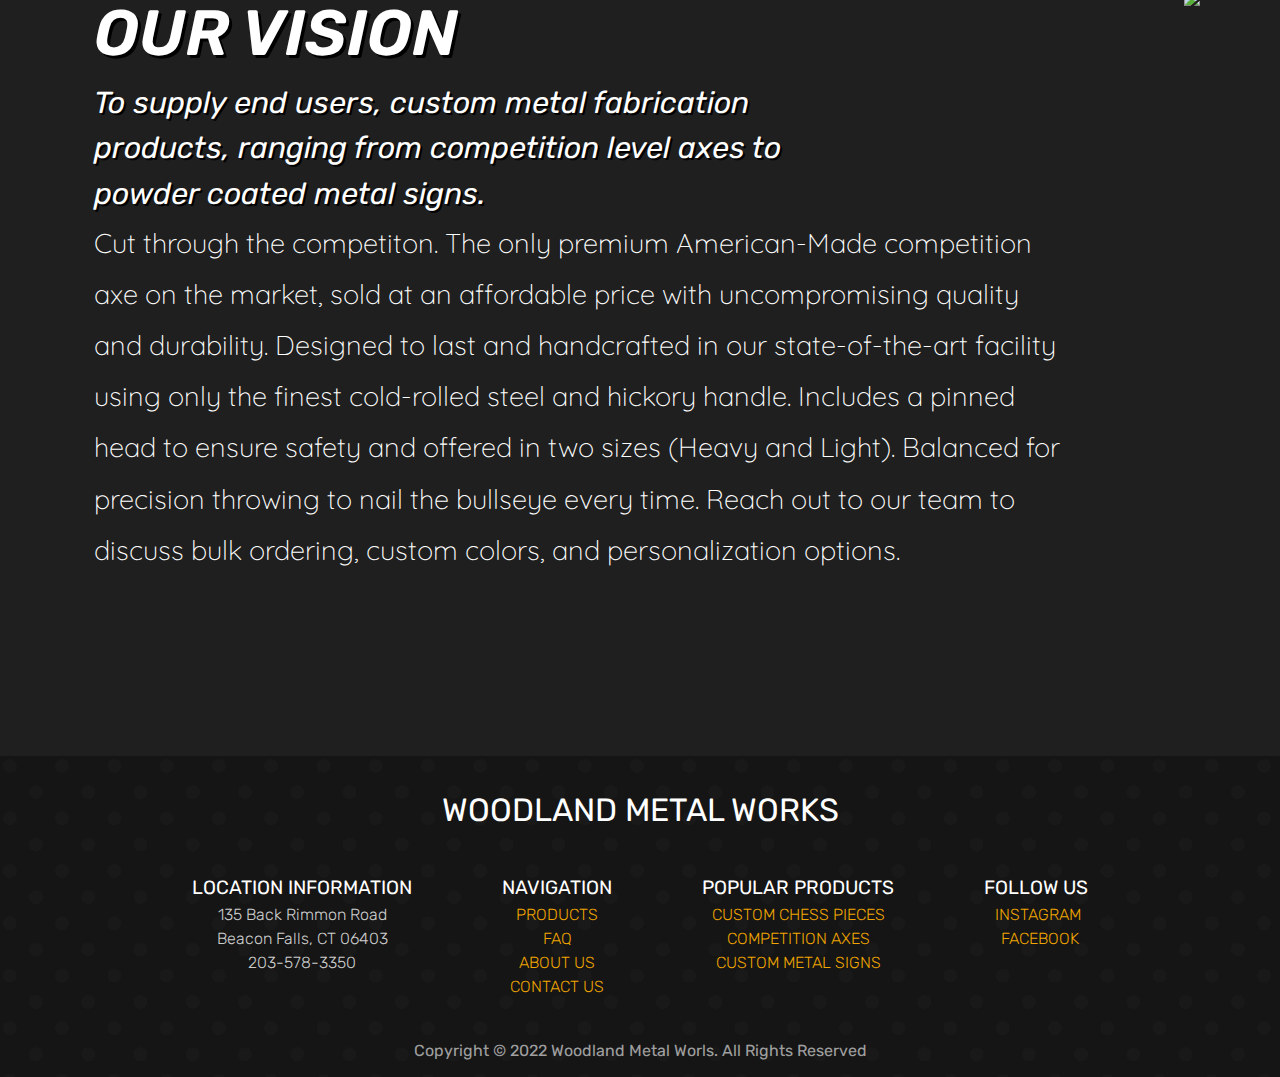
==== commit 3ae17a09: "Modified homepage" ====
--- a/index.html
+++ b/index.html
@@ -21,6 +21,11 @@
     .img-style2 {
         width: 600px;
     }
+
+    html {
+    scroll-behavior: smooth;
+}
+
 @media (max-width: 800px) {
 
 .image-gallery {
@@ -205,6 +210,20 @@
                                         </button>
                                     </a>
                                     </div>
+                                    <div style="padding-left: 20px;">
+                                        <a class="zoom" href="#mission">
+                                        <button class="button zoom bright" style="border-color: rgba(242, 189, 47)">
+                                            <i>Our Mission</i>
+                                        </button>
+                                    </a> 
+                                    </div>
+                                    <div style="padding-left: 20px;">
+                                        <a class="zoom" href="#vision">
+                                        <button class="button zoom bright">
+                                            <i>Our Vision</i>
+                                        </button>
+                                    </a> 
+                                    </div>
                                 </div>
                             </div>
                     </div>
@@ -212,7 +231,7 @@
         
     
     <!---------------------------------------- SECTION #2 ---------------------------------------->
-    <div class="section" style="background-color: #343434; background-image: url('images/tools pattern.png'); padding-top: 80px; padding-bottom: 80px;">
+    <div class="section" style="background-color: #343434; background-image: url('images/tools pattern.png'); padding-top: 80px; padding-bottom: 80px;" id="mission">
         <div class="flex-row">
             <div class="d1-padding">
                     <div class="title1" style="padding: 0;"> OUR MISSION</div> 
@@ -236,7 +255,7 @@
 
     </div>
     <!---------------------------------------- SECTION #3 ---------------------------------------->
-    <div class="section" style="background-color: #1F1F1F; background-image: url('images/welding pattern.png'); display: block;">
+    <div class="section" style="background-color: #1F1F1F; background-image: url('images/welding pattern.png'); display: block;" id="vision">
         <div class="d2-padding"> 
         
         <section>
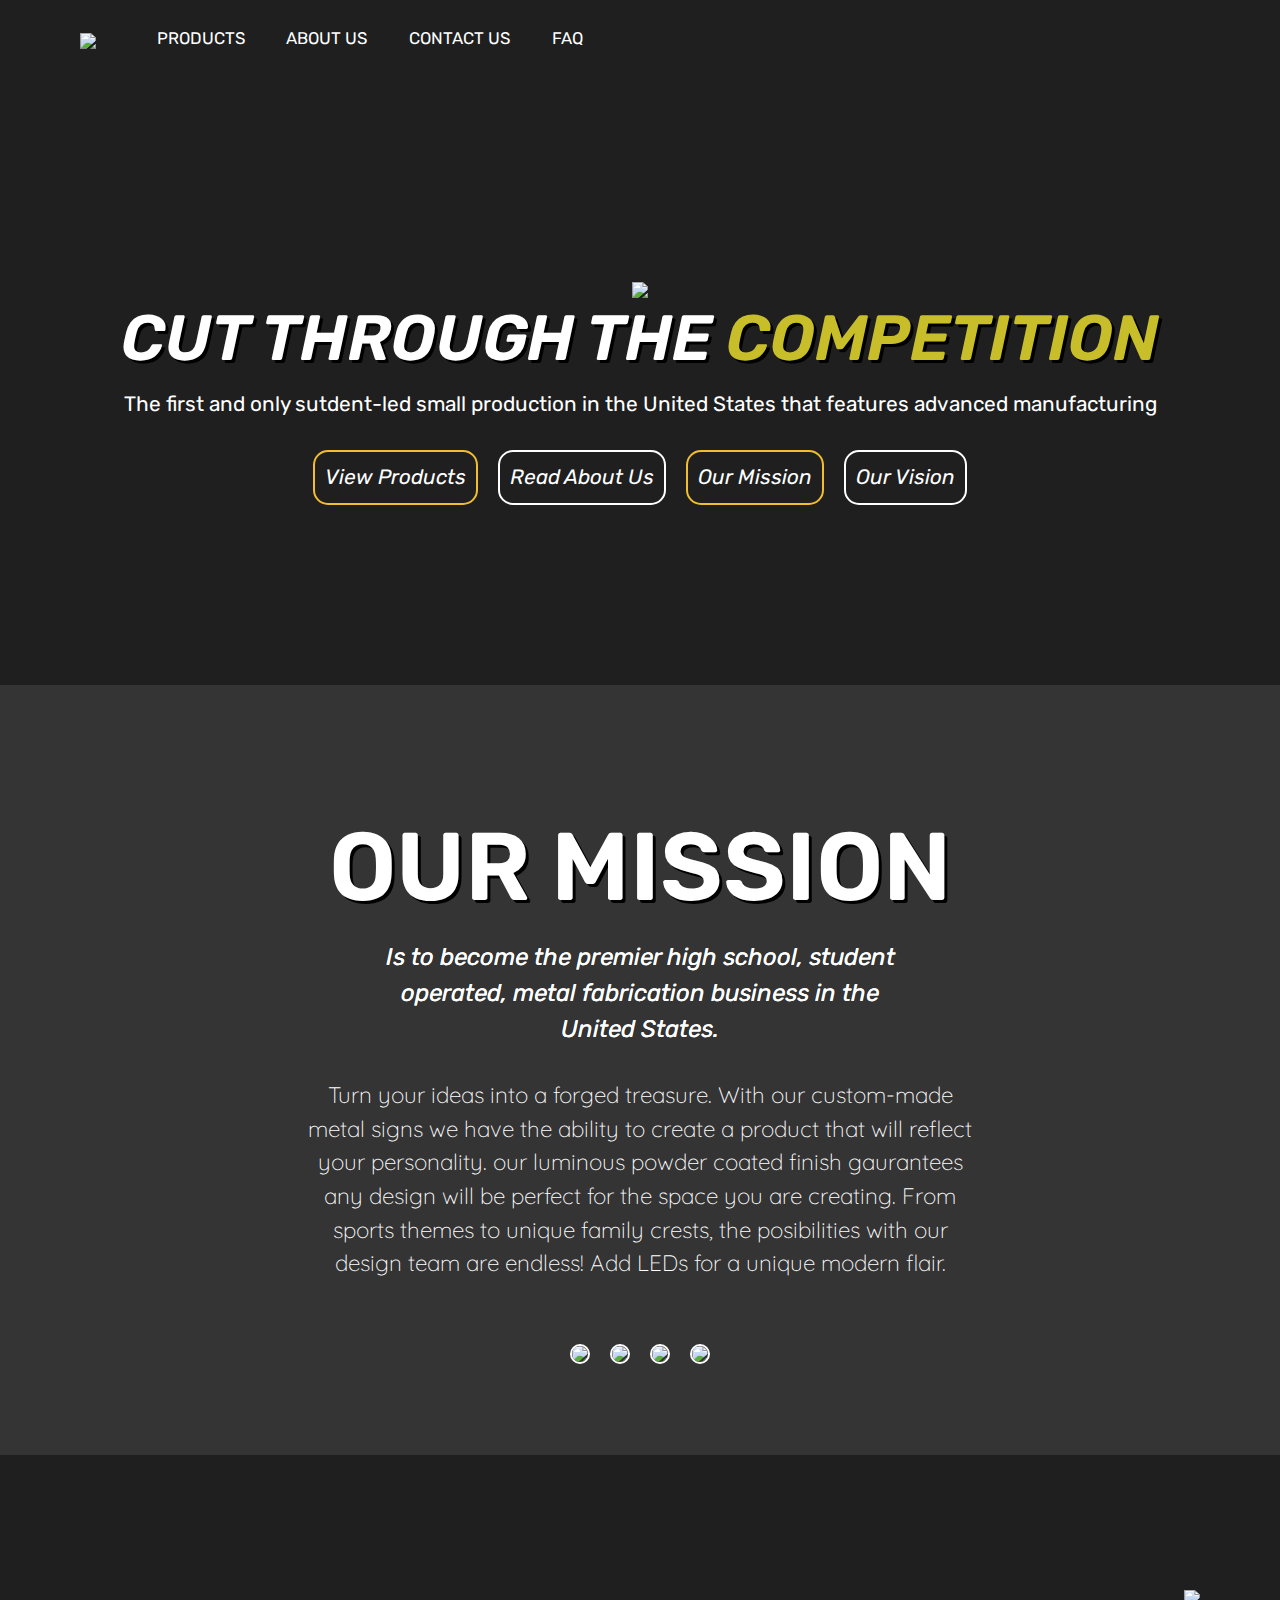
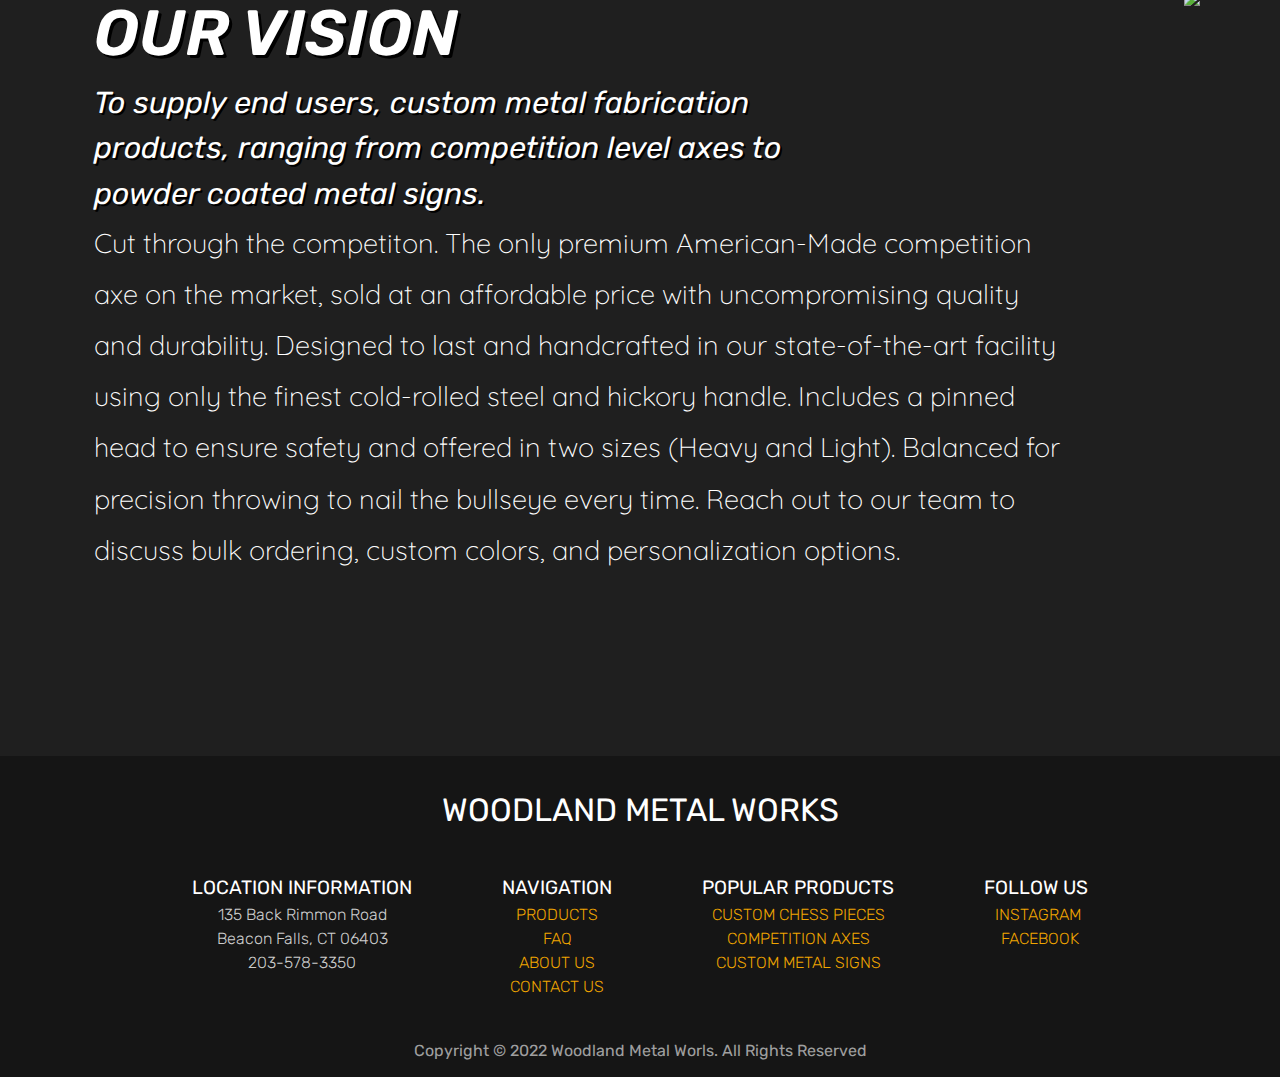
==== commit 2add5a97: "done" ====
--- a/index.html
+++ b/index.html
@@ -276,7 +276,7 @@
         </div>
     
  <!-------------------------------------------------------- FOOTER -------------------------------------------------------->
-<footer style="background-color: rgba(11, 11, 11, 0.5); background-image: url(images/dots.png); padding: 30px 30px 14px 30px; width: 100%; font-family: 'Rubik', sans-serif; color: white; font-size: 1.4rem;">
+<footer style="background-color: rgba(11, 11, 11, 0.5); padding: 30px 30px 14px 30px; width: 100%; font-family: 'Rubik', sans-serif; color: white; font-size: 1.4rem;">
     
     <div class="footer-title"> Woodland Metal Works</div>
 
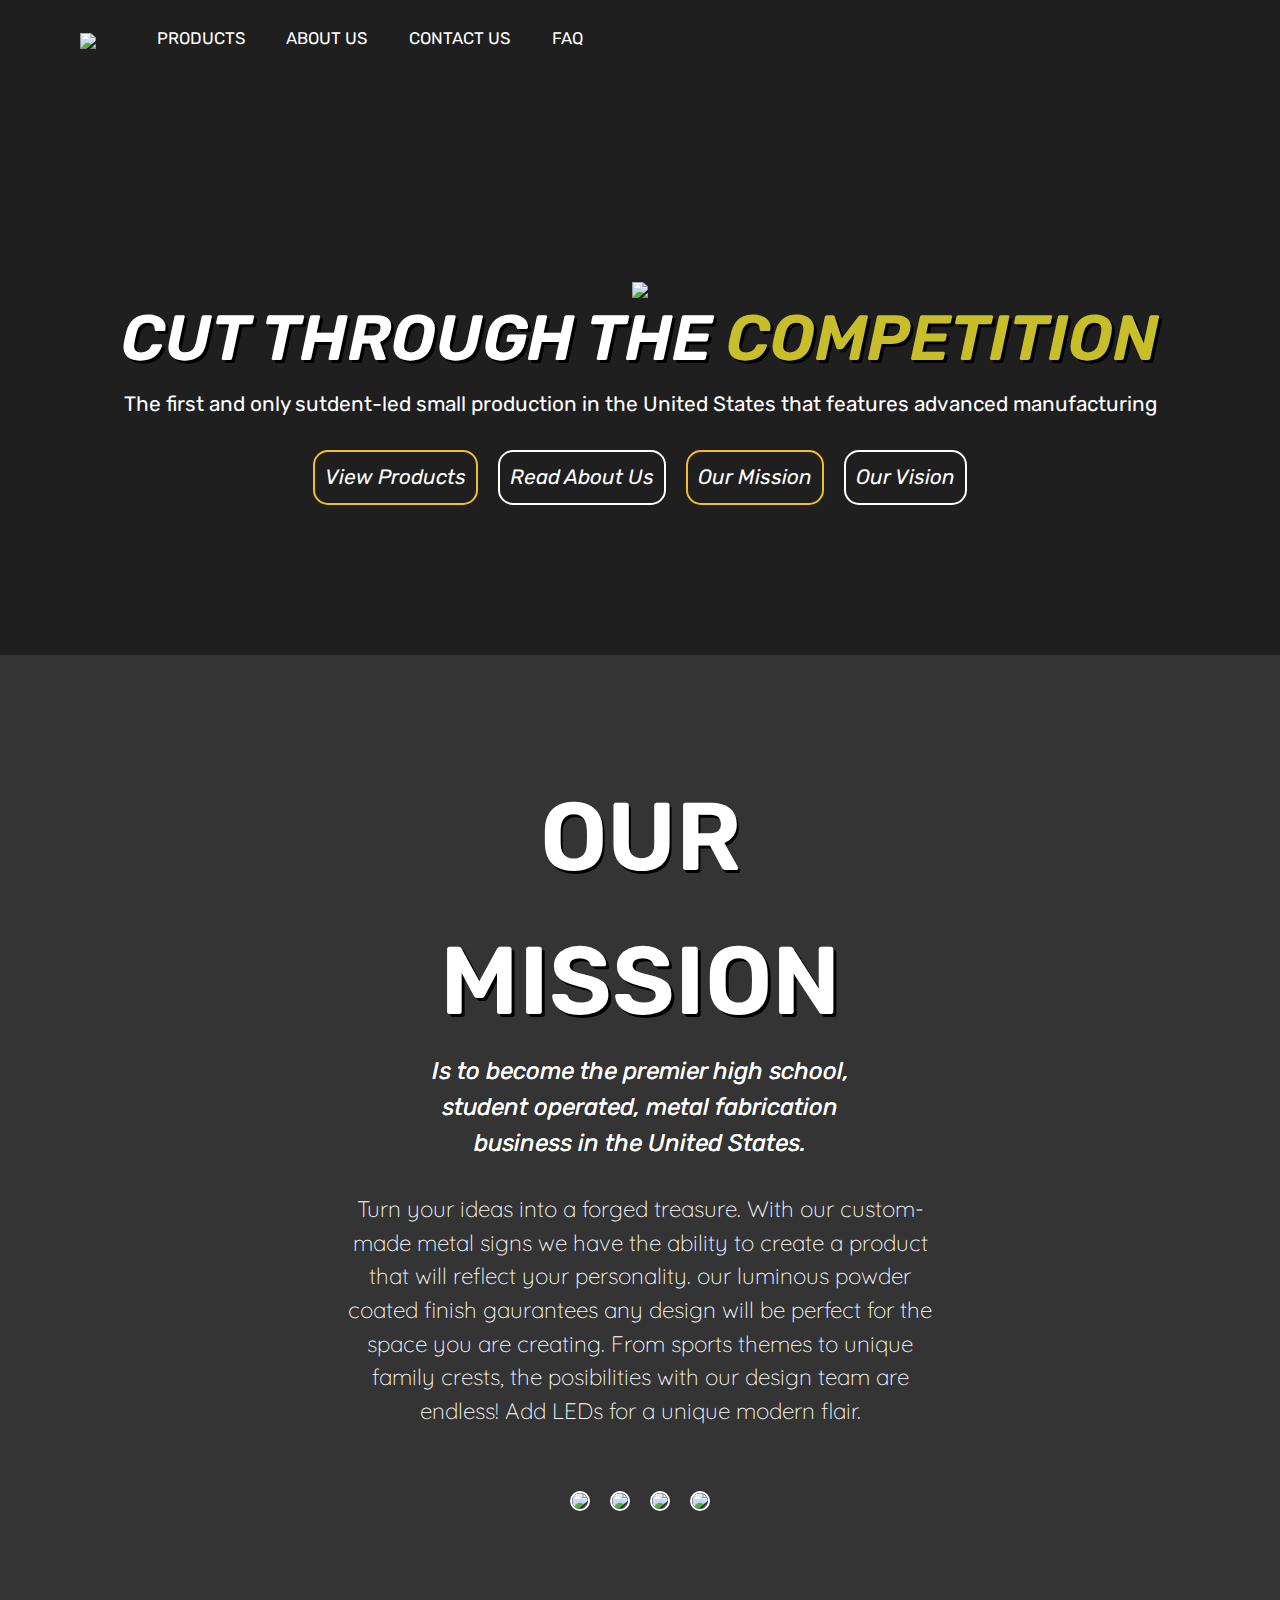
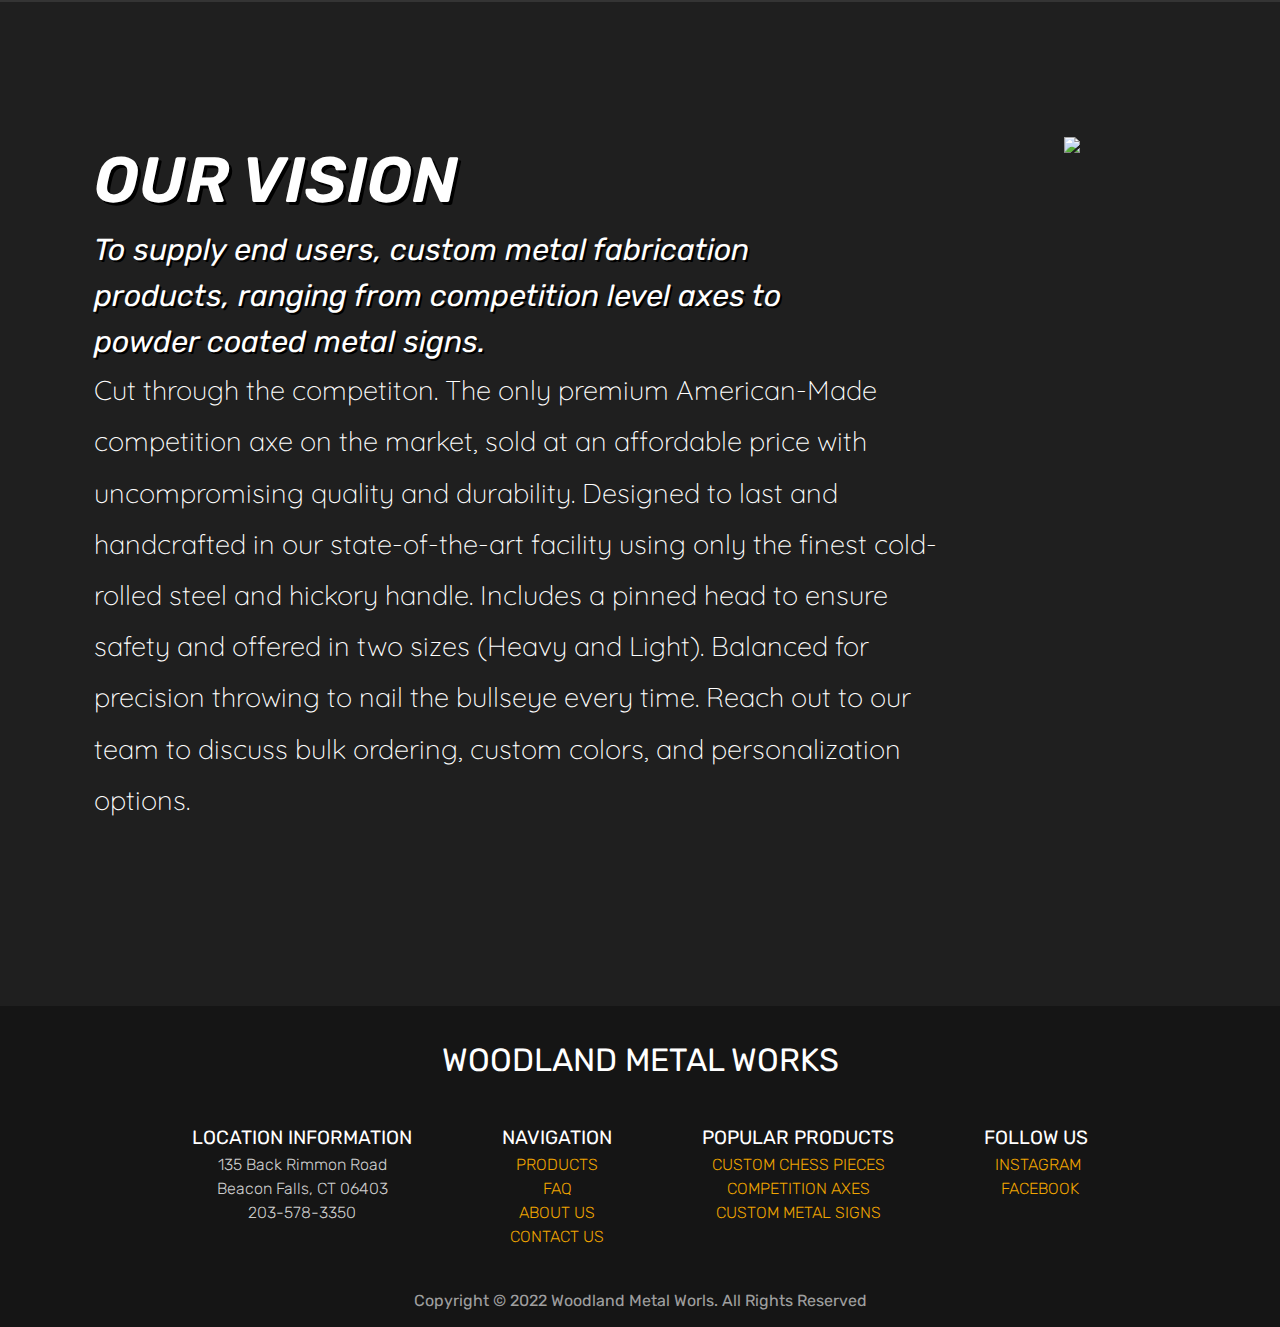
==== commit 0bf5d756: "final changes" ====
--- a/index.html
+++ b/index.html
@@ -188,7 +188,7 @@
                 </nav>
                 <script type="text/javascript" src="javascript.js"></script>
 
-                <div style="padding:200px 30px 180px 30px;">   
+                <div style="padding:200px 30px 150px 30px;">   
                     <center><img class="img1" src="images/Main Logo(4).png" style="margin-left: auto; margin-right: auto;"> </center>    
                     <div class="h1">
                             <i>CUT THROUGH THE  <span style="color: #C8BE2A;">COMPETITION</span> </i>
@@ -196,8 +196,8 @@
                             <div style="font-size: 1.3rem; color: white; font-family: 'Rubik', sans-serif; font-weight: 400; text-align: center; padding-top: 5px;">
                                 The first and only sutdent-led small production in the United States that features advanced manufacturing
 
-                                <div style="display: flex; flex-direction: row; justify-content: center; padding-top: 30px;">
-                                    <div style="padding-right: 20px;">
+                                <div class="button-flex">
+                                    <div class="pad-A">
                                         <a class="zoom" href="products.html">
                                         <button class="button zoom bright" style="border-color: rgba(242, 189, 47)">
                                             <i>View Products</i>
@@ -210,14 +210,14 @@
                                         </button>
                                     </a>
                                     </div>
-                                    <div style="padding-left: 20px;">
+                                    <div class="pad-B">
                                         <a class="zoom" href="#mission">
                                         <button class="button zoom bright" style="border-color: rgba(242, 189, 47)">
                                             <i>Our Mission</i>
                                         </button>
                                     </a> 
                                     </div>
-                                    <div style="padding-left: 20px;">
+                                    <div class="pad-B">
                                         <a class="zoom" href="#vision">
                                         <button class="button zoom bright">
                                             <i>Our Vision</i>
--- a/style.css
+++ b/style.css
@@ -28,133 +28,150 @@
     src: url(Delmon Delicate.ttf);
 }
 
+.button-flex {
+    display: flex;
+    flex-direction: row;
+    justify-content: center;
+    padding-top: 30px;
+}
+
 .h1 {
-    line-height: 75px; 
-    font-size: 4rem; 
-    color: white; 
-    font-family: 'Rubik', sans-serif;
-    text-align: center; 
-    font-weight: 600; 
+    line-height: 75px;
+    font-size: 4rem;
+    color: white;
+    font-family: 'Rubik', sans-serif;
+    text-align: center;
+    font-weight: 600;
     text-shadow: 3px 3px 0 #000;
 }
+
 .image-gallery {
-    display: flex; 
-    flex-direction: row; 
-    justify-content: center; 
+    display: flex;
+    flex-direction: row;
+    justify-content: center;
     padding-top: 20px;
 }
 
 .image-gallery-style {
-    width: 300px; 
-    border: 2.5px solid #fff; 
+    width: 300px;
+    border: 2.5px solid #fff;
     border-radius: 10px;
 }
 
 .d1 {
-    font-family: 'Quicksand', sans-serif; font-size: 1.4rem; color: white; text-align: center; font-weight: 300;
+    font-family: 'Quicksand', sans-serif;
+    font-size: 1.4rem;
+    color: white;
+    text-align: center;
+    font-weight: 300;
 }
 
 .d1-padding {
-    border-radius: 20px; 
-    color: white; 
-    padding: 30px 90px; 
-    width: 80%; 
-    margin-left: auto; 
+    border-radius: 20px;
+    color: white;
+    padding: 30px 120px;
+    width: 80%;
+    margin-left: auto;
     margin-right: auto;
 }
 
 .d2-padding {
-        display: flex; flex-direction: row; justify-content: center; padding: 120px 0 120px 0;
-    }
-
-    .title2-2 {
-        text-align: left; width: 80%;
-        color: white; 
-        font-family: 'Rubik', sans-serif;
-        font-size: 1.5rem; 
-        font-weight: normal; 
-        display: block;
-        padding: 0 4rem 2rem 4rem; 
-        text-shadow: 2px 2px 0 #000;
-    }
-
-    .footer-title {
-        font-size: 3rem; 
-        color: white; 
-        font-size: 2rem; 
-        text-align: center; 
-        padding-bottom: 40px;
-        text-transform: uppercase;
-    }
-
-    .footer-flex {
-        display: flex; 
-        flex-direction: row; 
-        font-family: 'Rubik', sans-serif; 
-        justify-content: center; 
-        padding-bottom: 40px;
-    }
-
-    .pad-left {
-        padding-left: 90px;
-    }
+    display: flex;
+    flex-direction: row;
+    justify-content: center;
+    padding: 120px 120px 120px 0;
+}
+
+.title2-2 {
+    text-align: left;
+    width: 80%;
+    color: white;
+    font-family: 'Rubik', sans-serif;
+    font-size: 1.5rem;
+    font-weight: normal;
+    display: block;
+    padding: 0 4rem 2rem 4rem;
+    text-shadow: 2px 2px 0 #000;
+}
+
+.footer-title {
+    font-size: 3rem;
+    color: white;
+    font-size: 2rem;
+    text-align: center;
+    padding-bottom: 40px;
+    text-transform: uppercase;
+}
+
+.footer-flex {
+    display: flex;
+    flex-direction: row;
+    font-family: 'Rubik', sans-serif;
+    justify-content: center;
+    padding-bottom: 40px;
+}
+
+.pad-left {
+    padding-left: 90px;
+}
 
 
 .section {
-    padding: 10px 30px 60px 30px; 
+    padding: 10px 30px 60px 30px;
     background-color: #2F2F2F;
 }
 
 .title1 {
     padding-bottom: 20px;
-    padding-top: 40px; 
+    padding-top: 40px;
     font-size: 6rem;
     font-weight: bold;
     font-family: 'Rubik', sans-serif;
     font-weight: 600;
     text-shadow: 2.5px 2.5px 0 black;
-    text-align: center; 
-    color: #FFF; 
+    text-align: center;
+    color: #FFF;
 }
 
 .title1-2 {
-    padding: 0 4rem 0rem 4rem; 
+    padding: 0 4rem 0rem 4rem;
     font-size: 4rem;
     font-weight: bold;
     font-family: 'Rubik', sans-serif;
     font-weight: 600;
     text-shadow: 2.5px 2.5px 0 black;
     text-align: left;
-    color: #FFF; 
+    color: #FFF;
 }
 
 .title2-2 {
-    text-align: left; 
-    color: white; 
-    font-family: 'Rubik', sans-serif;
-    font-size: 1.9rem; 
-    font-weight: normal; 
-    display: block;
-    padding: 0 4rem 0rem 4rem; 
+    text-align: left;
+    color: white;
+    font-family: 'Rubik', sans-serif;
+    font-size: 1.9rem;
+    font-weight: normal;
+    display: block;
+    padding: 0 4rem 0rem 4rem;
     text-shadow: 2px 2px 0 #000;
 }
 
 .title2 {
-    text-align: center; 
-    color: white; 
-    font-family: 'Rubik', sans-serif;
-    font-size: 1.5rem; 
-    font-weight: normal; 
-    display: block;
-    padding: 0 4rem 2rem 4rem; 
+    text-align: center;
+    color: white;
+    font-family: 'Rubik', sans-serif;
+    font-size: 1.5rem;
+    font-weight: normal;
+    display: block;
+    padding: 0 4rem 2rem 4rem;
     text-shadow: 2px 2px 0 #000;
 }
+
 .desc1 {
-    padding: 0 20px 0 20px; 
-    line-height: 3.2rem; 
-    text-align: center; 
-    font-family: 'Quicksand', sans-serif; 
-    color: white; 
+    padding: 0 20px 0 20px;
+    line-height: 3.2rem;
+    text-align: center;
+    font-family: 'Quicksand', sans-serif;
+    color: white;
     font-size: 1.7rem;
     font-weight: 200;
     display: block;
@@ -162,10 +179,10 @@
 
 .desc1-2 {
     padding-left: 4rem;
-    line-height: 3.2rem; 
-    text-align: left; 
-    font-family: 'Quicksand', sans-serif; 
-    color: white; 
+    line-height: 3.2rem;
+    text-align: left;
+    font-family: 'Quicksand', sans-serif;
+    color: white;
     font-size: 1.7rem;
     font-weight: 200;
     display: block;
@@ -173,11 +190,11 @@
 }
 
 .button-seeAll {
-    font-size: 1.5rem; 
+    font-size: 1.5rem;
     border: 1px solid white;
-    background: none; 
-    border-radius: 5px; 
-    color: white; 
+    background: none;
+    border-radius: 5px;
+    color: white;
     padding: 2px 50px 2px 50px;
     transition: color .2s;
 }
@@ -186,15 +203,16 @@
     color: #f0a500;
     cursor: pointer;
 }
+
 .button-seeProducts {
     border-radius: 3px;
     color: white;
     font-size: 2rem;
-    font-size: 1.5rem; 
+    font-size: 1.5rem;
     border: 1px solid white;
-    background: 0; 
-    border-radius: 3em; 
-    color: white; 
+    background: 0;
+    border-radius: 3em;
+    color: white;
     padding: 12px 75px;
     border: 3px solid rgba(255, 255, 255);
     cursor: pointer;
@@ -208,10 +226,10 @@
 }
 
 .flex-row {
-    display: flex; 
+    display: flex;
     flex-wrap: wrap;
     padding: 0 80px 0 80px;
-    
+
 }
 
 .img-style {
@@ -239,6 +257,7 @@
 html {
     box-sizing: border-box;
 }
+
 body {
     margin: 0;
     padding: 0;
@@ -254,7 +273,7 @@
     color: #f7dda1;
 }
 
-.contactDetails{
+.contactDetails {
     color: white;
 }
 
@@ -262,12 +281,12 @@
     color: white;
 }
 
-.questionTitle{
+.questionTitle {
     text-align: center;
     margin: 0.6rem;
 }
 
-.questions{
+.questions {
     margin: 0.6rem;
     color: grey;
 }
@@ -282,12 +301,10 @@
     margin-right: auto;
 }
 
-.marketing {
-    
-}
+.marketing {}
 
 .bright {
-    transition:  filter .2s;
+    transition: filter .2s;
 }
 
 .bright:hover {
@@ -306,13 +323,16 @@
     transform: scale(1.04);
     filter: brightness(90%);
 }
+
 .zoom-bright {
-    transition: transform .2s, filter .2s; /* Animation */
+    transition: transform .2s, filter .2s;
+    /* Animation */
 }
 
 .dim:hover {
     filter: brightness(70%);
 }
+
 .dim {
     transition: filter .3s;
 }
@@ -320,8 +340,16 @@
 .link-color {
     color: rgba(240, 165, 0, 0.9);
 }
+
 .img-style2 {
     width: 120px;
+}
+
+.pad-A {
+    padding-right: 20px;
+}
+.pad-B {
+    padding-left: 20px;
 }
 
 @media (max-width: 800px) {
@@ -330,18 +358,31 @@
         padding-left: 0;
         padding-bottom: 50px;
     }
-    
+
+    .pad-A {
+        padding-right: 0px;
+        padding-bottom: 10px;
+    }
+    .pad-B {
+        padding-left: 0px;
+        padding-top: 10px;
+    }
+
     .footer-flex {
-        display: flex; 
-        flex-direction: column; 
-        font-family: 'Rubik', sans-serif; 
-        justify-content: center; 
+        display: flex;
+        flex-direction: column;
+        font-family: 'Rubik', sans-serif;
+        justify-content: center;
         padding-bottom: 40px;
-        text-align: center; 
-    
-    }
-    
+        text-align: center;
+
+    }
+
     .img-style2 {
-    max-width: 90%;
-}
-    }+        max-width: 90%;
+    }
+
+    .button-flex {
+        flex-direction: column;
+    }
+}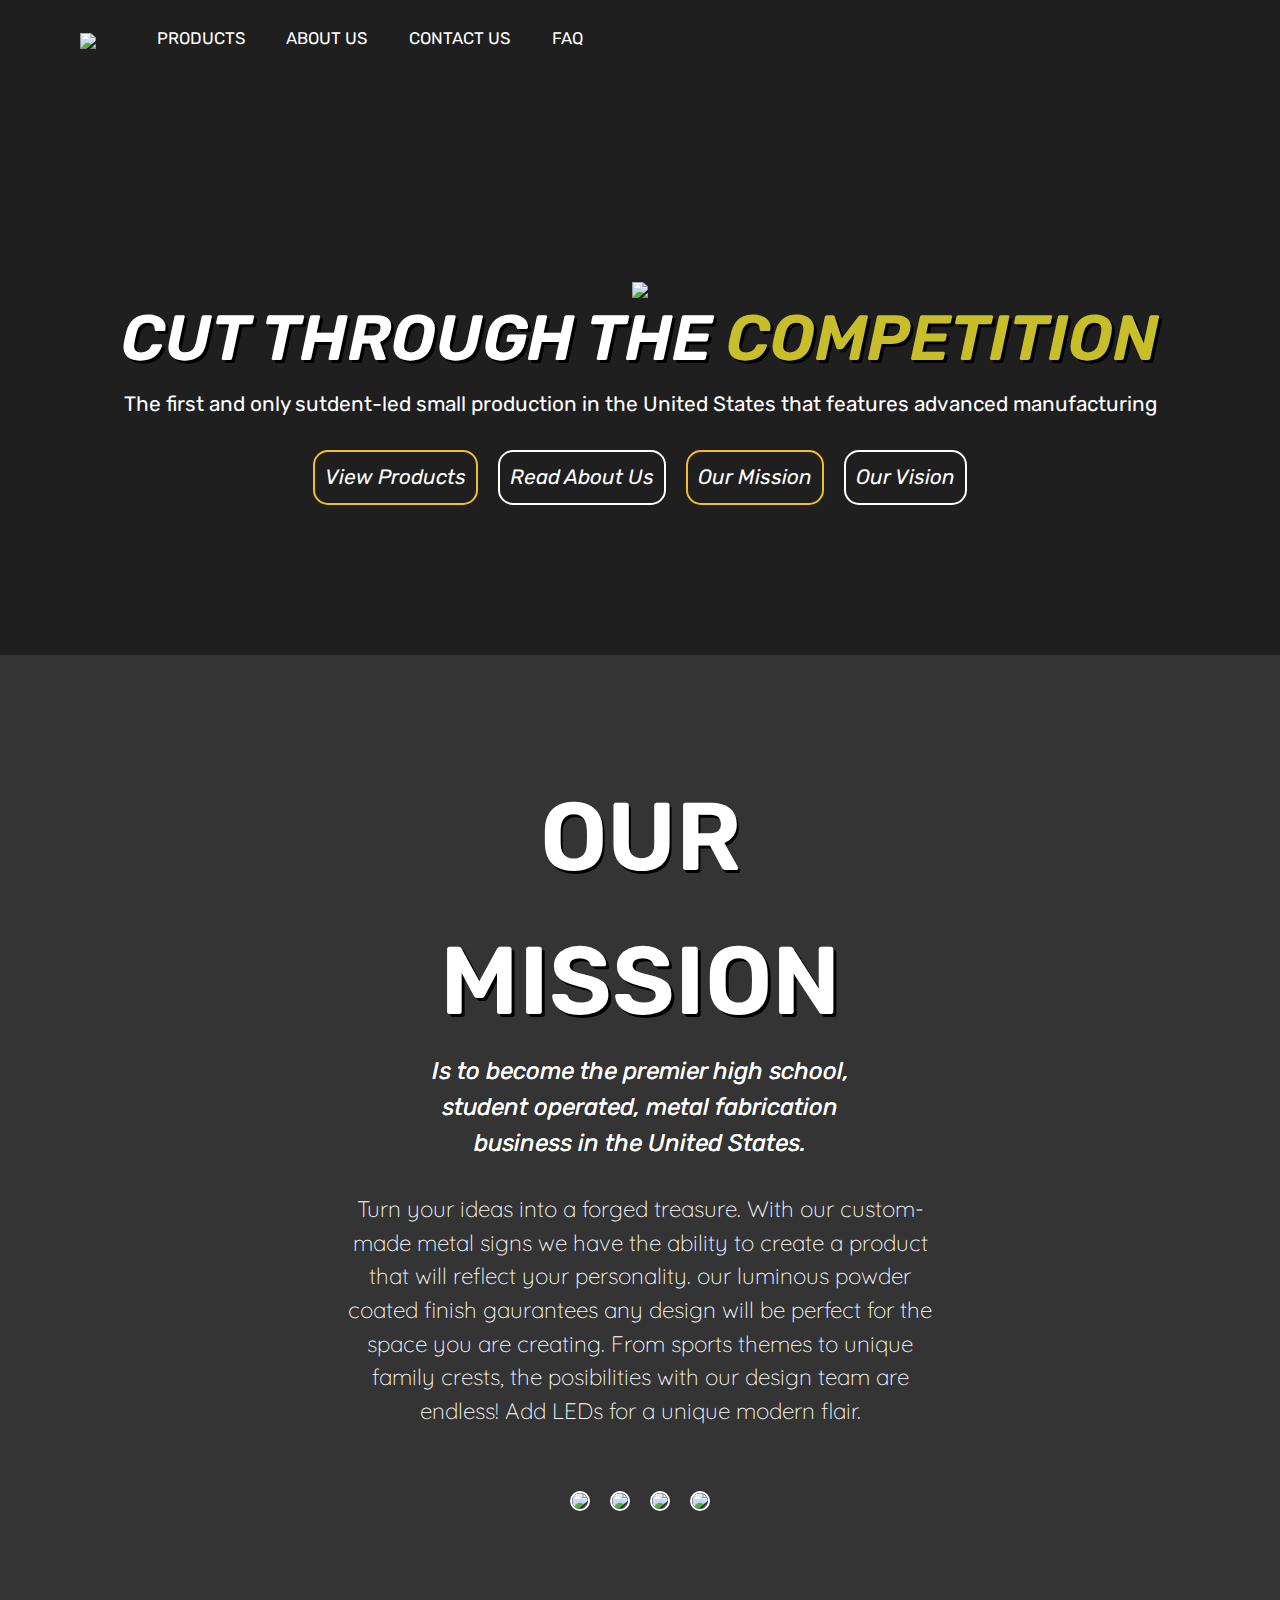
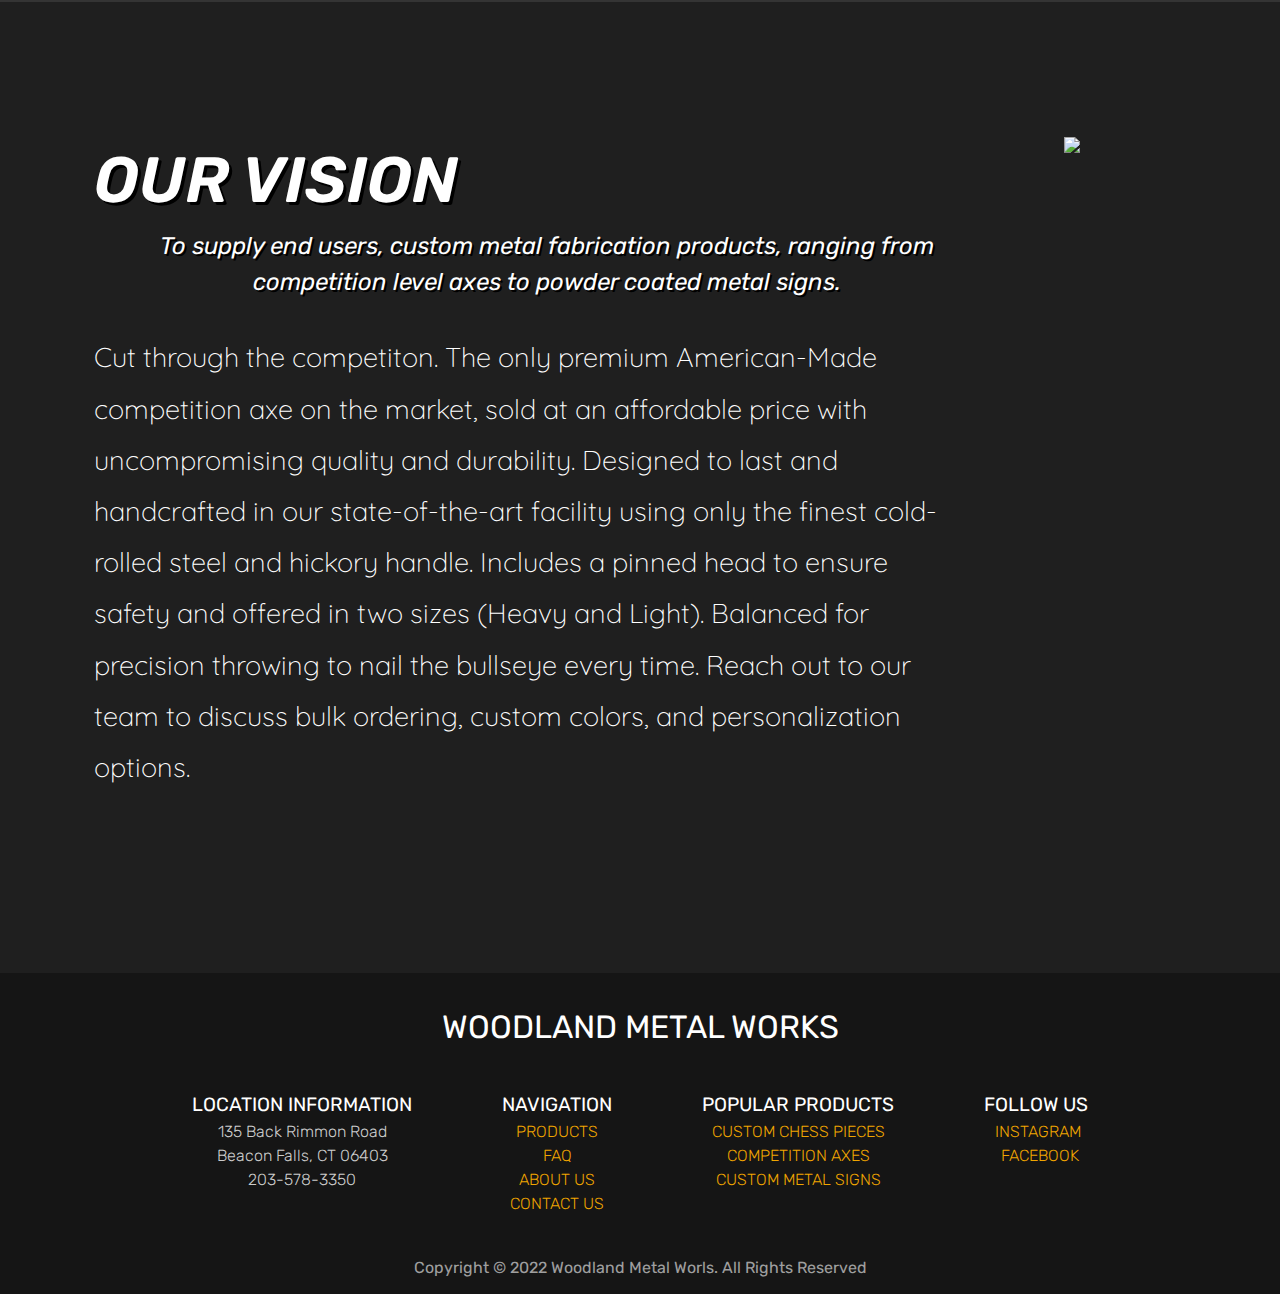
==== commit 424f7cf8: "Working on responsive design" ====
--- a/index.html
+++ b/index.html
@@ -24,6 +24,10 @@
 
     html {
     scroll-behavior: smooth;
+}
+
+.img2 {
+    width: 250px;
 }
 
 @media (max-width: 800px) {
@@ -117,8 +121,8 @@
 }
 
 .h1 {
-line-height: 55px;
- font-size: 3.2rem;
+line-height: 40px;
+ font-size: 2rem;
  color: white;
  font-family: 'Rubik', sans-serif;
  text-align: center;
@@ -157,9 +161,14 @@
 }
 
     .img1 {
-        width: 390px;
+        width: 320px;
+    }
+    
+    .img2 {
+        width: 170px;
     }
  }
+ 
 }
     </style>
     </head>
@@ -169,7 +178,7 @@
             <div style="background-image: url(images/fourImages.png);">
                 <nav class="navbar" style="background-color: rgba(0, 0, 0, 0); justify-content: flex-start; align-items: center;">
                     <!-- Logo -->
-                    <div class="logo"><a href="index.html"><img src="images/Main Logo(4).png" style="width: 270px;"></a></div>
+                    <div class="logo"><a href="index.html"><img class="img2" src="images/Main Logo(4).png"></a></div>
                     <!-- Hamburger Toggle -->
                     <a href="#" class="toggle-button">
                         <span class="bar"></span>
@@ -260,7 +269,7 @@
         
         <section>
             <div class="title1-2"> <i>OUR VISION</i></div>
-            <div class="title2-2">
+            <div class="title2">
                 <i> To supply end users, custom metal fabrication products, ranging from
                     competition level axes to powder coated metal signs.</i>
             </div>
--- a/style.css
+++ b/style.css
@@ -53,7 +53,7 @@
 }
 
 .image-gallery-style {
-    width: 300px;
+    width: 280px;
     border: 2.5px solid #fff;
     border-radius: 10px;
 }
